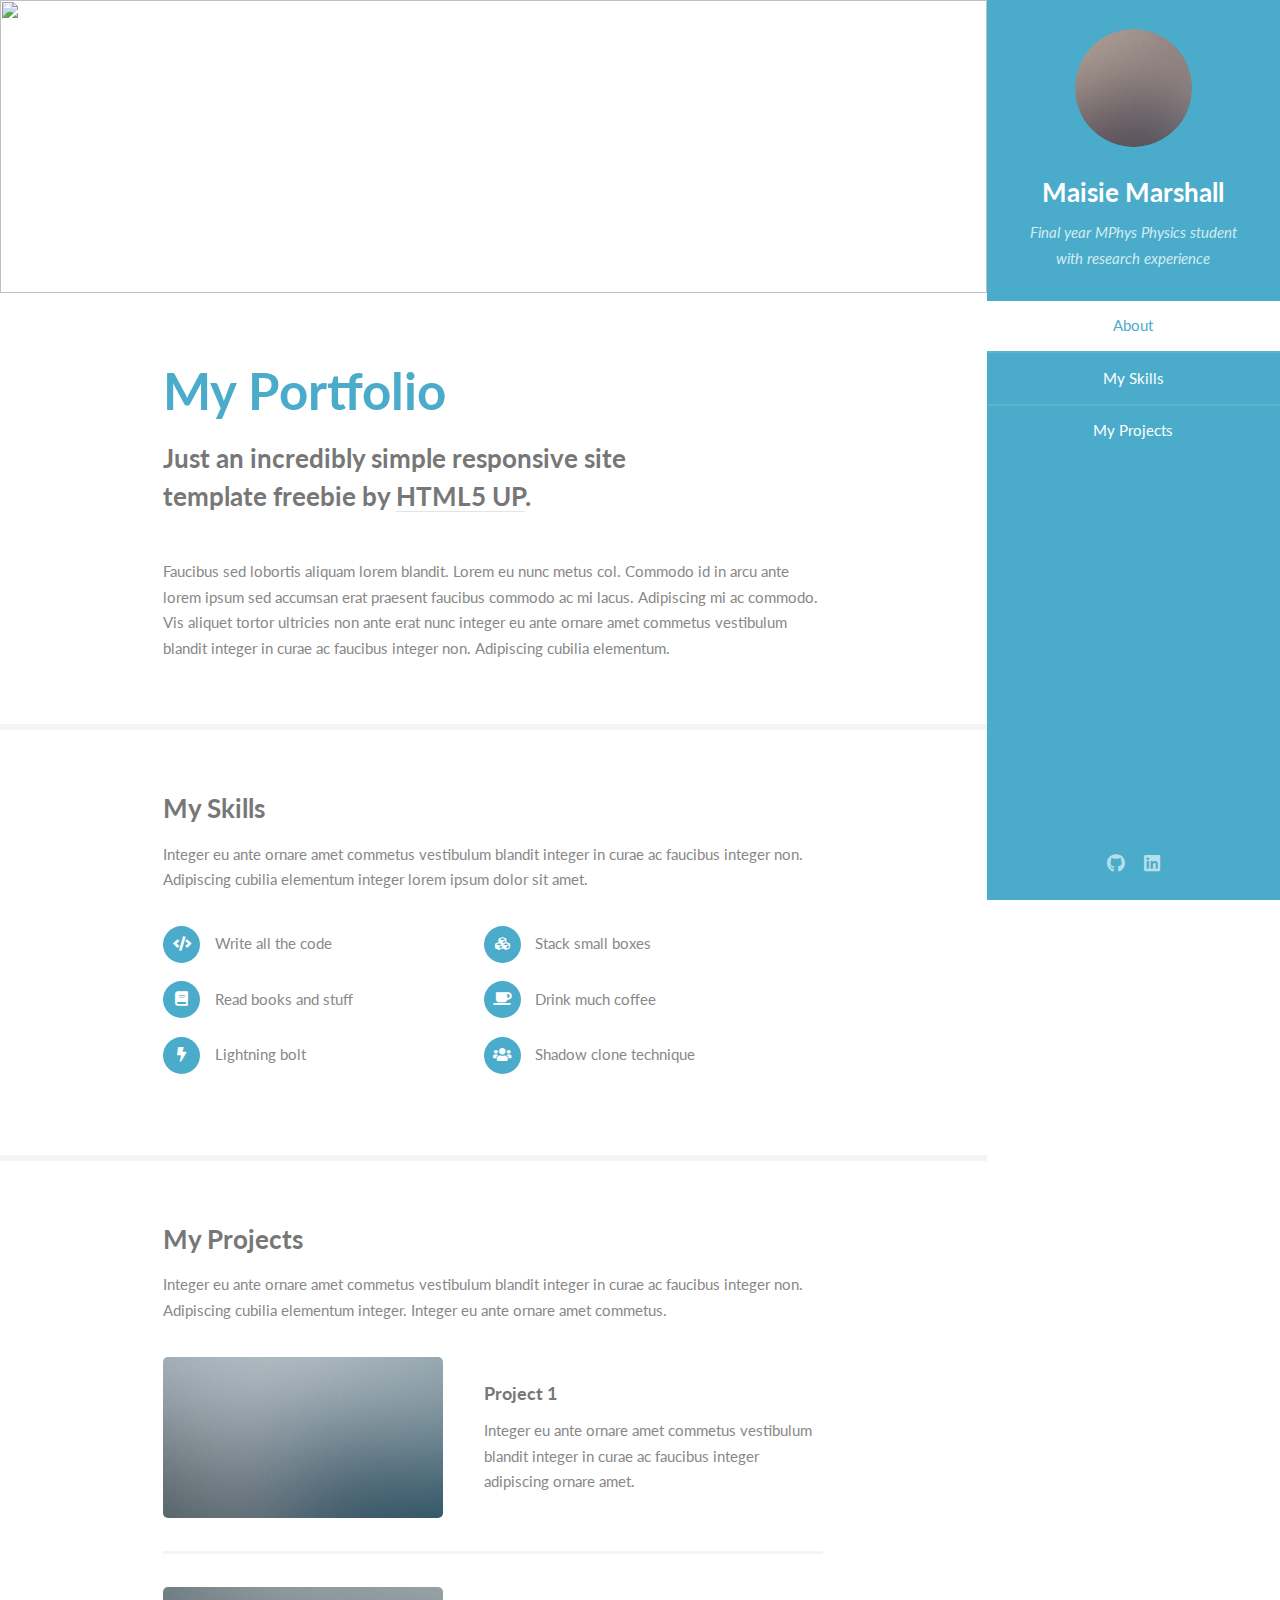
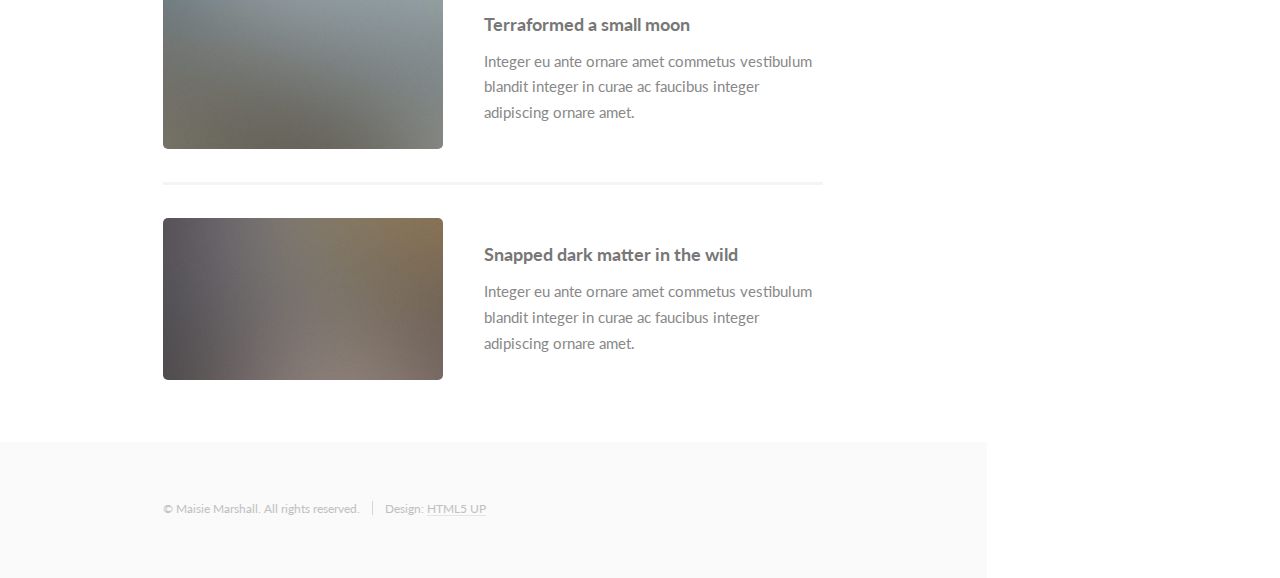
==== index.html @ 97da8ff7 "Initial commit" ====
<!DOCTYPE HTML>
<!--
	Read Only by HTML5 UP
	html5up.net | @ajlkn
	Free for personal and commercial use under the CCA 3.0 license (html5up.net/license)
-->
<html>
	<head>
		<title>My Portfolio</title>
		<meta charset="utf-8" />
		<meta name="viewport" content="width=device-width, initial-scale=1, user-scalable=no" />
		<link rel="stylesheet" href="assets/css/main.css" />
	</head>
	<body class="is-preload">

		<!-- Header -->
			<section id="header">
				<header>
					<span class="image avatar"><img src="images/avatar.jpg" alt="" /></span>
					<h1 id="logo"><a href="#">Maisie Marshall</a></h1>
					<p>Final year MPhys Physics student<br />
					with research experience</p>
				</header>
				<nav id="nav">
					<ul>
						<li><a href="#one" class="active">About</a></li>
						<li><a href="#two">My Skills</a></li>
						<li><a href="#three">My Projects</a></li>
						<!--
						<li><a href="#four">Contact</a></li>
						-->
					</ul>
				</nav>
				<footer>
					<ul class="icons">
						<li><a href="https://github.com/maisiemarshall" class="icon brands fa-github"><span class="label">Github</span></a></li>
						<li><a href="https://www.linkedin.com/in/maisie-marshall/" class="icon brands fa-linkedin"><span class="label">LinkedIn</span></a></li>
						<!--
						<li><a href="#" class="icon brands fa-twitter"><span class="label">Twitter</span></a></li>
						<li><a href="#" class="icon brands fa-facebook-f"><span class="label">Facebook</span></a></li>
						<li><a href="#" class="icon brands fa-instagram"><span class="label">Instagram</span></a></li>
						<li><a href="#" class="icon solid fa-envelope"><span class="label">Email</span></a></li>
						-->
					</ul>
				</footer>
			</section>

		<!-- Wrapper -->
			<div id="wrapper">

				<!-- Main -->
					<div id="main">

						<!-- One -->
							<section id="one">
								<div class="image main" data-position="center">
									<img src="images/banner.jpg" alt="" />
								</div>
								<div class="container">
									<header class="major">
										<h2>My Portfolio</h2>
										<p>Just an incredibly simple responsive site<br />
										template freebie by <a href="http://html5up.net">HTML5 UP</a>.</p>
									</header>
									<p>Faucibus sed lobortis aliquam lorem blandit. Lorem eu nunc metus col. Commodo id in arcu ante lorem ipsum sed accumsan erat praesent faucibus commodo ac mi lacus. Adipiscing mi ac commodo. Vis aliquet tortor ultricies non ante erat nunc integer eu ante ornare amet commetus vestibulum blandit integer in curae ac faucibus integer non. Adipiscing cubilia elementum.</p>
								</div>
							</section>

						<!-- Two -->
							<section id="two">
								<div class="container">
									<h3>My Skills</h3>
									<p>Integer eu ante ornare amet commetus vestibulum blandit integer in curae ac faucibus integer non. Adipiscing cubilia elementum integer lorem ipsum dolor sit amet.</p>
									<ul class="feature-icons">
										<li class="icon solid fa-code">Write all the code</li>
										<li class="icon solid fa-cubes">Stack small boxes</li>
										<li class="icon solid fa-book">Read books and stuff</li>
										<li class="icon solid fa-coffee">Drink much coffee</li>
										<li class="icon solid fa-bolt">Lightning bolt</li>
										<li class="icon solid fa-users">Shadow clone technique</li>
									</ul>
								</div>
							</section>

						<!-- Three -->
							<section id="three">
								<div class="container">
									<h3>My Projects</h3>
									<p>Integer eu ante ornare amet commetus vestibulum blandit integer in curae ac faucibus integer non. Adipiscing cubilia elementum integer. Integer eu ante ornare amet commetus.</p>
									<div class="features">
										<article>
											<a href="project1.html" class="image"><img src="images/pic01.jpg" alt="" /></a>
											<div class="inner">
												<h4>Project 1</h4>
												<p>Integer eu ante ornare amet commetus vestibulum blandit integer in curae ac faucibus integer adipiscing ornare amet.</p>
											</div>
										</article>
										<article>
											<a href="#" class="image"><img src="images/pic02.jpg" alt="" /></a>
											<div class="inner">
												<h4>Terraformed a small moon</h4>
												<p>Integer eu ante ornare amet commetus vestibulum blandit integer in curae ac faucibus integer adipiscing ornare amet.</p>
											</div>
										</article>
										<article>
											<a href="#" class="image"><img src="images/pic03.jpg" alt="" /></a>
											<div class="inner">
												<h4>Snapped dark matter in the wild</h4>
												<p>Integer eu ante ornare amet commetus vestibulum blandit integer in curae ac faucibus integer adipiscing ornare amet.</p>
											</div>
										</article>
									</div>
								</div>
							</section>

						<!-- Four -->
						<!--
							<section id="four">
								<div class="container">
									<h3>Contact Me</h3>
									<p>Integer eu ante ornare amet commetus vestibulum blandit integer in curae ac faucibus integer non. Adipiscing cubilia elementum integer. Integer eu ante ornare amet commetus.</p>
									<form method="post" action="#">
										<div class="row gtr-uniform">
											<div class="col-6 col-12-xsmall"><input type="text" name="name" id="name" placeholder="Name" /></div>
											<div class="col-6 col-12-xsmall"><input type="email" name="email" id="email" placeholder="Email" /></div>
											<div class="col-12"><input type="text" name="subject" id="subject" placeholder="Subject" /></div>
											<div class="col-12"><textarea name="message" id="message" placeholder="Message" rows="6"></textarea></div>
											<div class="col-12">
												<ul class="actions">
													<li><input type="submit" class="primary" value="Send Message" /></li>
													<li><input type="reset" value="Reset Form" /></li>
												</ul>
											</div>
										</div>
									</form>
								</div>
							</section>
						-->

						<!-- Five -->
						<!--
							<section id="five">
								<div class="container">
									<h3>Elements</h3>

									<section>
										<h4>Text</h4>
										<p>This is <b>bold</b> and this is <strong>strong</strong>. This is <i>italic</i> and this is <em>emphasized</em>.
										This is <sup>superscript</sup> text and this is <sub>subscript</sub> text.
										This is <u>underlined</u> and this is code: <code>for (;;) { ... }</code>. Finally, <a href="#">this is a link</a>.</p>
										<hr />
										<header>
											<h4>Heading with a Subtitle</h4>
											<p>Lorem ipsum dolor sit amet nullam id egestas urna aliquam</p>
										</header>
										<p>Nunc lacinia ante nunc ac lobortis. Interdum adipiscing gravida odio porttitor sem non mi integer non faucibus ornare mi ut ante amet placerat aliquet. Volutpat eu sed ante lacinia sapien lorem accumsan varius montes viverra nibh in adipiscing blandit tempus accumsan.</p>
										<header>
											<h5>Heading with a Subtitle</h5>
											<p>Lorem ipsum dolor sit amet nullam id egestas urna aliquam</p>
										</header>
										<p>Nunc lacinia ante nunc ac lobortis. Interdum adipiscing gravida odio porttitor sem non mi integer non faucibus ornare mi ut ante amet placerat aliquet. Volutpat eu sed ante lacinia sapien lorem accumsan varius montes viverra nibh in adipiscing blandit tempus accumsan.</p>
										<hr />
										<h2>Heading Level 2</h2>
										<h3>Heading Level 3</h3>
										<h4>Heading Level 4</h4>
										<h5>Heading Level 5</h5>
										<h6>Heading Level 6</h6>
										<hr />
										<h5>Blockquote</h5>
										<blockquote>Fringilla nisl. Donec accumsan interdum nisi, quis tincidunt felis sagittis eget tempus euismod. Vestibulum ante ipsum primis in faucibus vestibulum. Blandit adipiscing eu felis iaculis volutpat ac adipiscing accumsan faucibus. Vestibulum ante ipsum primis in faucibus lorem ipsum dolor sit amet nullam adipiscing eu felis.</blockquote>
										<h5>Preformatted</h5>
										<pre><code>i = 0;

while (!deck.isInOrder()) {
    print 'Iteration ' + i;
    deck.shuffle();
    i++;
}

print 'It took ' + i + ' iterations to sort the deck.';</code></pre>
									</section>

									<section>
										<h4>Lists</h4>
										<div class="row">
											<div class="col-6 col-12-xsmall">
												<h5>Unordered</h5>
												<ul>
													<li>Dolor pulvinar etiam magna etiam.</li>
													<li>Sagittis adipiscing lorem eleifend.</li>
													<li>Felis enim feugiat dolore viverra.</li>
												</ul>
												<h5>Alternate</h5>
												<ul class="alt">
													<li>Dolor pulvinar etiam magna etiam.</li>
													<li>Sagittis adipiscing lorem eleifend.</li>
													<li>Felis enim feugiat dolore viverra.</li>
												</ul>
											</div>
											<div class="col-6 col-12-xsmall">
												<h5>Ordered</h5>
												<ol>
													<li>Dolor pulvinar etiam magna etiam.</li>
													<li>Etiam vel felis at lorem sed viverra.</li>
													<li>Felis enim feugiat dolore viverra.</li>
													<li>Dolor pulvinar etiam magna etiam.</li>
													<li>Etiam vel felis at lorem sed viverra.</li>
													<li>Felis enim feugiat dolore viverra.</li>
												</ol>
												<h5>Icons</h5>
												<ul class="icons">
													<li><a href="#" class="icon brands fa-twitter"><span class="label">Twitter</span></a></li>
													<li><a href="#" class="icon brands fa-facebook-f"><span class="label">Facebook</span></a></li>
													<li><a href="#" class="icon brands fa-instagram"><span class="label">Instagram</span></a></li>
													<li><a href="#" class="icon brands fa-github"><span class="label">Github</span></a></li>
													<li><a href="#" class="icon brands fa-dribbble"><span class="label">Dribbble</span></a></li>
													<li><a href="#" class="icon brands fa-tumblr"><span class="label">Tumblr</span></a></li>
												</ul>
											</div>
										</div>
										<h5>Actions</h5>
										<ul class="actions">
											<li><a href="#" class="button primary">Default</a></li>
											<li><a href="#" class="button">Default</a></li>
											<li><a href="#" class="button alt">Default</a></li>
										</ul>
										<ul class="actions small">
											<li><a href="#" class="button primary small">Small</a></li>
											<li><a href="#" class="button small">Small</a></li>
											<li><a href="#" class="button alt small">Small</a></li>
										</ul>
										<div class="row">
											<div class="col-3 col-6-medium col-12-xsmall">
												<ul class="actions stacked">
													<li><a href="#" class="button primary">Default</a></li>
													<li><a href="#" class="button">Default</a></li>
													<li><a href="#" class="button alt">Default</a></li>
												</ul>
											</div>
											<div class="col-3 col-6 col-12-xsmall">
												<ul class="actions stacked">
													<li><a href="#" class="button primary small">Small</a></li>
													<li><a href="#" class="button small">Small</a></li>
													<li><a href="#" class="button alt small">Small</a></li>
												</ul>
											</div>
											<div class="col-3 col-6-medium col-12-xsmall">
												<ul class="actions stacked">
													<li><a href="#" class="button primary fit">Default</a></li>
													<li><a href="#" class="button fit">Default</a></li>
													<li><a href="#" class="button alt fit">Default</a></li>
												</ul>
											</div>
											<div class="col-3 col-6-medium col-12-xsmall">
												<ul class="actions stacked">
													<li><a href="#" class="button primary small fit">Small</a></li>
													<li><a href="#" class="button small fit">Small</a></li>
													<li><a href="#" class="button alt small fit">Small</a></li>
												</ul>
											</div>
										</div>
									</section>

									<section>
										<h4>Table</h4>
										<h5>Default</h5>
										<div class="table-wrapper">
											<table>
												<thead>
													<tr>
														<th>Name</th>
														<th>Description</th>
														<th>Price</th>
													</tr>
												</thead>
												<tbody>
													<tr>
														<td>Item One</td>
														<td>Ante turpis integer aliquet porttitor.</td>
														<td>29.99</td>
													</tr>
													<tr>
														<td>Item Two</td>
														<td>Vis ac commodo adipiscing arcu aliquet.</td>
														<td>19.99</td>
													</tr>
													<tr>
														<td>Item Three</td>
														<td> Morbi faucibus arcu accumsan lorem.</td>
														<td>29.99</td>
													</tr>
													<tr>
														<td>Item Four</td>
														<td>Vitae integer tempus condimentum.</td>
														<td>19.99</td>
													</tr>
													<tr>
														<td>Item Five</td>
														<td>Ante turpis integer aliquet porttitor.</td>
														<td>29.99</td>
													</tr>
												</tbody>
												<tfoot>
													<tr>
														<td colspan="2"></td>
														<td>100.00</td>
													</tr>
												</tfoot>
											</table>
										</div>

										<h5>Alternate</h5>
										<div class="table-wrapper">
											<table class="alt">
												<thead>
													<tr>
														<th>Name</th>
														<th>Description</th>
														<th>Price</th>
													</tr>
												</thead>
												<tbody>
													<tr>
														<td>Item One</td>
														<td>Ante turpis integer aliquet porttitor.</td>
														<td>29.99</td>
													</tr>
													<tr>
														<td>Item Two</td>
														<td>Vis ac commodo adipiscing arcu aliquet.</td>
														<td>19.99</td>
													</tr>
													<tr>
														<td>Item Three</td>
														<td> Morbi faucibus arcu accumsan lorem.</td>
														<td>29.99</td>
													</tr>
													<tr>
														<td>Item Four</td>
														<td>Vitae integer tempus condimentum.</td>
														<td>19.99</td>
													</tr>
													<tr>
														<td>Item Five</td>
														<td>Ante turpis integer aliquet porttitor.</td>
														<td>29.99</td>
													</tr>
												</tbody>
												<tfoot>
													<tr>
														<td colspan="2"></td>
														<td>100.00</td>
													</tr>
												</tfoot>
											</table>
										</div>
									</section>

									<section>
										<h4>Buttons</h4>
										<ul class="actions">
											<li><a href="#" class="button primary">Primary</a></li>
											<li><a href="#" class="button">Default</a></li>
											<li><a href="#" class="button alt">Alternate</a></li>
										</ul>
										<ul class="actions">
											<li><a href="#" class="button primary large">Large</a></li>
											<li><a href="#" class="button">Default</a></li>
											<li><a href="#" class="button alt small">Small</a></li>
										</ul>
										<ul class="actions fit">
											<li><a href="#" class="button primary fit">Fit</a></li>
											<li><a href="#" class="button fit">Fit</a></li>
											<li><a href="#" class="button alt fit">Fit</a></li>
										</ul>
										<ul class="actions fit small">
											<li><a href="#" class="button primary fit small">Fit + Small</a></li>
											<li><a href="#" class="button fit small">Fit + Small</a></li>
											<li><a href="#" class="button alt fit small">Fit + Small</a></li>
										</ul>
										<ul class="actions">
											<li><a href="#" class="button primary icon solid fa-download">Icon</a></li>
											<li><a href="#" class="button icon solid fa-download">Icon</a></li>
											<li><a href="#" class="button alt icon solid fa-check">Icon</a></li>
										</ul>
										<ul class="actions">
											<li><span class="button primary disabled">Primary</span></li>
											<li><span class="button disabled">Default</span></li>
											<li><span class="button alt disabled">Alternate</span></li>
										</ul>
									</section>

									<section>
										<h4>Form</h4>
										<form method="post" action="#">
											<div class="row gtr-uniform">
												<div class="col-6 col-12-xsmall">
													<input type="text" name="demo-name" id="demo-name" value="" placeholder="Name" />
												</div>
												<div class="col-6 col-12-xsmall">
													<input type="email" name="demo-email" id="demo-email" value="" placeholder="Email" />
												</div>
												<div class="col-12">
													<select name="demo-category" id="demo-category">
														<option value="">- Category -</option>
														<option value="1">Manufacturing</option>
														<option value="1">Shipping</option>
														<option value="1">Administration</option>
														<option value="1">Human Resources</option>
													</select>
												</div>
												<div class="col-4 col-12-medium">
													<input type="radio" id="demo-priority-low" name="demo-priority" checked>
													<label for="demo-priority-low">Low Priority</label>
												</div>
												<div class="col-4 col-12-medium">
													<input type="radio" id="demo-priority-normal" name="demo-priority">
													<label for="demo-priority-normal">Normal Priority</label>
												</div>
												<div class="col-4 col-12-medium">
													<input type="radio" id="demo-priority-high" name="demo-priority">
													<label for="demo-priority-high">High Priority</label>
												</div>
												<div class="col-6 col-12-medium">
													<input type="checkbox" id="demo-copy" name="demo-copy">
													<label for="demo-copy">Email me a copy of this message</label>
												</div>
												<div class="col-6 col-12-medium">
													<input type="checkbox" id="demo-human" name="demo-human" checked>
													<label for="demo-human">I am a human and not a robot</label>
												</div>
												<div class="col-12">
													<textarea name="demo-message" id="demo-message" placeholder="Enter your message" rows="6"></textarea>
												</div>
												<div class="col-12">
													<ul class="actions">
														<li><input type="submit" value="Send Message" /></li>
														<li><input type="reset" value="Reset" class="alt" /></li>
													</ul>
												</div>
											</div>
										</form>
									</section>

									<section>
										<h4>Image</h4>
										<h5>Fit</h5>
										<span class="image fit"><img src="images/banner.jpg" alt="" /></span>
										<div class="box alt">
											<div class="row gtr-50 gtr-uniform">
												<div class="col-4"><span class="image fit"><img src="images/pic01.jpg" alt="" /></span></div>
												<div class="col-4"><span class="image fit"><img src="images/pic02.jpg" alt="" /></span></div>
												<div class="col-4"><span class="image fit"><img src="images/pic03.jpg" alt="" /></span></div>
												<div class="col-4"><span class="image fit"><img src="images/pic02.jpg" alt="" /></span></div>
												<div class="col-4"><span class="image fit"><img src="images/pic03.jpg" alt="" /></span></div>
												<div class="col-4"><span class="image fit"><img src="images/pic01.jpg" alt="" /></span></div>
												<div class="col-4"><span class="image fit"><img src="images/pic03.jpg" alt="" /></span></div>
												<div class="col-4"><span class="image fit"><img src="images/pic01.jpg" alt="" /></span></div>
												<div class="col-4"><span class="image fit"><img src="images/pic02.jpg" alt="" /></span></div>
											</div>
										</div>
										<h5>Left &amp; Right</h5>
										<p><span class="image left"><img src="images/avatar.jpg" alt="" /></span>Fringilla nisl. Donec accumsan interdum nisi, quis tincidunt felis sagittis eget. tempus euismod. Vestibulum ante ipsum primis in faucibus vestibulum. Blandit adipiscing eu felis iaculis volutpat ac adipiscing accumsan eu faucibus. Integer ac pellentesque praesent tincidunt felis sagittis eget. tempus euismod. Vestibulum ante ipsum primis in faucibus vestibulum. Blandit adipiscing eu felis iaculis volutpat ac adipiscing accumsan eu faucibus. Integer ac pellentesque praesent. Donec accumsan interdum nisi, quis tincidunt felis sagittis eget. tempus euismod. Vestibulum ante ipsum primis in faucibus vestibulum. Blandit adipiscing eu felis iaculis volutpat ac adipiscing accumsan eu faucibus. Integer ac pellentesque praesent tincidunt felis sagittis eget. tempus euismod. Vestibulum ante ipsum primis in faucibus vestibulum. Blandit adipiscing eu felis iaculis volutpat ac adipiscing accumsan eu faucibus. Integer ac pellentesque praesent.</p>
										<p><span class="image right"><img src="images/avatar.jpg" alt="" /></span>Fringilla nisl. Donec accumsan interdum nisi, quis tincidunt felis sagittis eget. tempus euismod. Vestibulum ante ipsum primis in faucibus vestibulum. Blandit adipiscing eu felis iaculis volutpat ac adipiscing accumsan eu faucibus. Integer ac pellentesque praesent tincidunt felis sagittis eget. tempus euismod. Vestibulum ante ipsum primis in faucibus vestibulum. Blandit adipiscing eu felis iaculis volutpat ac adipiscing accumsan eu faucibus. Integer ac pellentesque praesent. Donec accumsan interdum nisi, quis tincidunt felis sagittis eget. tempus euismod. Vestibulum ante ipsum primis in faucibus vestibulum. Blandit adipiscing eu felis iaculis volutpat ac adipiscing accumsan eu faucibus. Integer ac pellentesque praesent tincidunt felis sagittis eget. tempus euismod. Vestibulum ante ipsum primis in faucibus vestibulum. Blandit adipiscing eu felis iaculis volutpat ac adipiscing accumsan eu faucibus. Integer ac pellentesque praesent.</p>
									</section>

								</div>
							</section>
						-->

					</div>

				<!-- Footer -->
					<section id="footer">
						<div class="container">
							<ul class="copyright">
								<li>&copy; Maisie Marshall. All rights reserved.</li><li>Design: <a href="http://html5up.net">HTML5 UP</a></li>
							</ul>
						</div>
					</section>

			</div>

		<!-- Scripts -->
			<script src="assets/js/jquery.min.js"></script>
			<script src="assets/js/jquery.scrollex.min.js"></script>
			<script src="assets/js/jquery.scrolly.min.js"></script>
			<script src="assets/js/browser.min.js"></script>
			<script src="assets/js/breakpoints.min.js"></script>
			<script src="assets/js/util.js"></script>
			<script src="assets/js/main.js"></script>

	</body>
</html>
---- assets/css/main.css ----
@import url("fontawesome-all.min.css");
@import url("https://fonts.googleapis.com/css?family=Lato:400,400italic,700,700italic|Source+Code+Pro:400");

/*
	Read Only by HTML5 UP
	html5up.net | @ajlkn
	Free for personal and commercial use under the CCA 3.0 license (html5up.net/license)
*/

html, body, div, span, applet, object,
iframe, h1, h2, h3, h4, h5, h6, p, blockquote,
pre, a, abbr, acronym, address, big, cite,
code, del, dfn, em, img, ins, kbd, q, s, samp,
small, strike, strong, sub, sup, tt, var, b,
u, i, center, dl, dt, dd, ol, ul, li, fieldset,
form, label, legend, table, caption, tbody,
tfoot, thead, tr, th, td, article, aside,
canvas, details, embed, figure, figcaption,
footer, header, hgroup, menu, nav, output, ruby,
section, summary, time, mark, audio, video {
	margin: 0;
	padding: 0;
	border: 0;
	font-size: 100%;
	font: inherit;
	vertical-align: baseline;}

article, aside, details, figcaption, figure,
footer, header, hgroup, menu, nav, section {
	display: block;}

body {
	line-height: 1;
}

ol, ul {
	list-style: none;
}

blockquote, q {
	quotes: none;
}

	blockquote:before, blockquote:after, q:before, q:after {
		content: '';
		content: none;
	}

table {
	border-collapse: collapse;
	border-spacing: 0;
}

body {
	-webkit-text-size-adjust: none;
}

mark {
	background-color: transparent;
	color: inherit;
}

input::-moz-focus-inner {
	border: 0;
	padding: 0;
}

input, select, textarea {
	-moz-appearance: none;
	-webkit-appearance: none;
	-ms-appearance: none;
	appearance: none;
}

/* Basic */

	html {
		box-sizing: border-box;
	}

	*, *:before, *:after {
		box-sizing: inherit;
	}

	body {
		background: #fff;
	}

		body.is-preload *, body.is-preload *:before, body.is-preload *:after {
			-moz-animation: none !important;
			-webkit-animation: none !important;
			-ms-animation: none !important;
			animation: none !important;
			-moz-transition: none !important;
			-webkit-transition: none !important;
			-ms-transition: none !important;
			transition: none !important;
		}

	body, input, select, textarea {
		color: #888;
		font-family: "Lato", sans-serif;
		font-size: 16pt;
		font-weight: 400;
		line-height: 1.75em;
	}

	a {
		-moz-transition: color 0.2s ease-in-out, border-color 0.2s ease-in-out;
		-webkit-transition: color 0.2s ease-in-out, border-color 0.2s ease-in-out;
		-ms-transition: color 0.2s ease-in-out, border-color 0.2s ease-in-out;
		transition: color 0.2s ease-in-out, border-color 0.2s ease-in-out;
		border-bottom: solid 1px #e4e4e4;
		color: inherit;
		text-decoration: none;
	}

		a:hover {
			border-bottom-color: transparent;
			color: #4aacca !important;
		}

	strong, b {
		color: #777;
		font-weight: 700;
	}

	em, i {
		font-style: italic;
	}

	p {
		margin: 0 0 2.25em 0;
	}

	h1, h2, h3, h4, h5, h6 {
		color: #777;
		font-weight: 700;
		line-height: 1em;
		margin: 0 0 0.5625em 0;
	}

		h1 a, h2 a, h3 a, h4 a, h5 a, h6 a {
			border: 0;
			color: inherit;
			text-decoration: none;
		}

	h2 {
		font-size: 2em;
		line-height: 1.5em;
	}

	h3 {
		font-size: 1.75em;
		line-height: 1.5em;
	}

	h4 {
		font-size: 1.25em;
		line-height: 1.5em;
	}

	h5 {
		font-size: 0.9em;
		line-height: 1.5em;
	}

	h6 {
		font-size: 0.7em;
		line-height: 1.5em;
	}

	sub {
		font-size: 0.8em;
		position: relative;
		top: 0.5em;
	}

	sup {
		font-size: 0.8em;
		position: relative;
		top: -0.5em;
	}

	hr {
		border: 0;
		border-bottom: solid 2px #f4f4f4;
		margin: 2.25em 0;
	}

		hr.major {
			margin: 3.375em 0;
		}

	blockquote {
		border-left: solid 8px #e4e4e4;
		font-style: italic;
		margin: 0 0 2.25em 0;
		padding: 0.5em 0 0.5em 2em;
	}

	code {
		background: #555;
		border-radius: 5px;
		color: #fff;
		font-family: "Source Code Pro", monospace;
		font-size: 0.9em;
		margin: 0 0.25em;
		padding: 0.25em 0.65em;
	}

	pre {
		font-family: "Source Code Pro", monospace;
		font-size: 0.9em;
		margin: 0 0 2.25em 0;
	}

		pre code {
			-webkit-overflow-scrolling: touch;
			display: block;
			line-height: 1.5em;
			overflow-x: auto;
			padding: 1em 1.5em;
		}

	.align-left {
		text-align: left;
	}

	.align-center {
		text-align: center;
	}

	.align-right {
		text-align: right;
	}

/* Row */

	.row {
		display: flex;
		flex-wrap: wrap;
		box-sizing: border-box;
		align-items: stretch;
	}

		.row > * {
			box-sizing: border-box;
		}

		.row.gtr-uniform > * > :last-child {
			margin-bottom: 0;
		}

		.row.aln-left {
			justify-content: flex-start;
		}

		.row.aln-center {
			justify-content: center;
		}

		.row.aln-right {
			justify-content: flex-end;
		}

		.row.aln-top {
			align-items: flex-start;
		}

		.row.aln-middle {
			align-items: center;
		}

		.row.aln-bottom {
			align-items: flex-end;
		}

		.row > .imp {
			order: -1;
		}

		.row > .col-1 {
			width: 8.33333%;
		}

		.row > .off-1 {
			margin-left: 8.33333%;
		}

		.row > .col-2 {
			width: 16.66667%;
		}

		.row > .off-2 {
			margin-left: 16.66667%;
		}

		.row > .col-3 {
			width: 25%;
		}

		.row > .off-3 {
			margin-left: 25%;
		}

		.row > .col-4 {
			width: 33.33333%;
		}

		.row > .off-4 {
			margin-left: 33.33333%;
		}

		.row > .col-5 {
			width: 41.66667%;
		}

		.row > .off-5 {
			margin-left: 41.66667%;
		}

		.row > .col-6 {
			width: 50%;
		}

		.row > .off-6 {
			margin-left: 50%;
		}

		.row > .col-7 {
			width: 58.33333%;
		}

		.row > .off-7 {
			margin-left: 58.33333%;
		}

		.row > .col-8 {
			width: 66.66667%;
		}

		.row > .off-8 {
			margin-left: 66.66667%;
		}

		.row > .col-9 {
			width: 75%;
		}

		.row > .off-9 {
			margin-left: 75%;
		}

		.row > .col-10 {
			width: 83.33333%;
		}

		.row > .off-10 {
			margin-left: 83.33333%;
		}

		.row > .col-11 {
			width: 91.66667%;
		}

		.row > .off-11 {
			margin-left: 91.66667%;
		}

		.row > .col-12 {
			width: 100%;
		}

		.row > .off-12 {
			margin-left: 100%;
		}

		.row.gtr-0 {
			margin-top: 0;
			margin-left: 0em;
		}

			.row.gtr-0 > * {
				padding: 0 0 0 0em;
			}

			.row.gtr-0.gtr-uniform {
				margin-top: 0em;
			}

				.row.gtr-0.gtr-uniform > * {
					padding-top: 0em;
				}

		.row.gtr-25 {
			margin-top: 0;
			margin-left: -0.5em;
		}

			.row.gtr-25 > * {
				padding: 0 0 0 0.5em;
			}

			.row.gtr-25.gtr-uniform {
				margin-top: -0.5em;
			}

				.row.gtr-25.gtr-uniform > * {
					padding-top: 0.5em;
				}

		.row.gtr-50 {
			margin-top: 0;
			margin-left: -1em;
		}

			.row.gtr-50 > * {
				padding: 0 0 0 1em;
			}

			.row.gtr-50.gtr-uniform {
				margin-top: -1em;
			}

				.row.gtr-50.gtr-uniform > * {
					padding-top: 1em;
				}

		.row {
			margin-top: 0;
			margin-left: -2em;
		}

			.row > * {
				padding: 0 0 0 2em;
			}

			.row.gtr-uniform {
				margin-top: -2em;
			}

				.row.gtr-uniform > * {
					padding-top: 2em;
				}

		.row.gtr-150 {
			margin-top: 0;
			margin-left: -3em;
		}

			.row.gtr-150 > * {
				padding: 0 0 0 3em;
			}

			.row.gtr-150.gtr-uniform {
				margin-top: -3em;
			}

				.row.gtr-150.gtr-uniform > * {
					padding-top: 3em;
				}

		.row.gtr-200 {
			margin-top: 0;
			margin-left: -4em;
		}

			.row.gtr-200 > * {
				padding: 0 0 0 4em;
			}

			.row.gtr-200.gtr-uniform {
				margin-top: -4em;
			}

				.row.gtr-200.gtr-uniform > * {
					padding-top: 4em;
				}

		@media screen and (max-width: 1680px) {

			.row {
				display: flex;
				flex-wrap: wrap;
				box-sizing: border-box;
				align-items: stretch;
			}

				.row > * {
					box-sizing: border-box;
				}

				.row.gtr-uniform > * > :last-child {
					margin-bottom: 0;
				}

				.row.aln-left {
					justify-content: flex-start;
				}

				.row.aln-center {
					justify-content: center;
				}

				.row.aln-right {
					justify-content: flex-end;
				}

				.row.aln-top {
					align-items: flex-start;
				}

				.row.aln-middle {
					align-items: center;
				}

				.row.aln-bottom {
					align-items: flex-end;
				}

				.row > .imp-xlarge {
					order: -1;
				}

				.row > .col-1-xlarge {
					width: 8.33333%;
				}

				.row > .off-1-xlarge {
					margin-left: 8.33333%;
				}

				.row > .col-2-xlarge {
					width: 16.66667%;
				}

				.row > .off-2-xlarge {
					margin-left: 16.66667%;
				}

				.row > .col-3-xlarge {
					width: 25%;
				}

				.row > .off-3-xlarge {
					margin-left: 25%;
				}

				.row > .col-4-xlarge {
					width: 33.33333%;
				}

				.row > .off-4-xlarge {
					margin-left: 33.33333%;
				}

				.row > .col-5-xlarge {
					width: 41.66667%;
				}

				.row > .off-5-xlarge {
					margin-left: 41.66667%;
				}

				.row > .col-6-xlarge {
					width: 50%;
				}

				.row > .off-6-xlarge {
					margin-left: 50%;
				}

				.row > .col-7-xlarge {
					width: 58.33333%;
				}

				.row > .off-7-xlarge {
					margin-left: 58.33333%;
				}

				.row > .col-8-xlarge {
					width: 66.66667%;
				}

				.row > .off-8-xlarge {
					margin-left: 66.66667%;
				}

				.row > .col-9-xlarge {
					width: 75%;
				}

				.row > .off-9-xlarge {
					margin-left: 75%;
				}

				.row > .col-10-xlarge {
					width: 83.33333%;
				}

				.row > .off-10-xlarge {
					margin-left: 83.33333%;
				}

				.row > .col-11-xlarge {
					width: 91.66667%;
				}

				.row > .off-11-xlarge {
					margin-left: 91.66667%;
				}

				.row > .col-12-xlarge {
					width: 100%;
				}

				.row > .off-12-xlarge {
					margin-left: 100%;
				}

				.row.gtr-0 {
					margin-top: 0;
					margin-left: 0em;
				}

					.row.gtr-0 > * {
						padding: 0 0 0 0em;
					}

					.row.gtr-0.gtr-uniform {
						margin-top: 0em;
					}

						.row.gtr-0.gtr-uniform > * {
							padding-top: 0em;
						}

				.row.gtr-25 {
					margin-top: 0;
					margin-left: -0.5em;
				}

					.row.gtr-25 > * {
						padding: 0 0 0 0.5em;
					}

					.row.gtr-25.gtr-uniform {
						margin-top: -0.5em;
					}

						.row.gtr-25.gtr-uniform > * {
							padding-top: 0.5em;
						}

				.row.gtr-50 {
					margin-top: 0;
					margin-left: -1em;
				}

					.row.gtr-50 > * {
						padding: 0 0 0 1em;
					}

					.row.gtr-50.gtr-uniform {
						margin-top: -1em;
					}

						.row.gtr-50.gtr-uniform > * {
							padding-top: 1em;
						}

				.row {
					margin-top: 0;
					margin-left: -2em;
				}

					.row > * {
						padding: 0 0 0 2em;
					}

					.row.gtr-uniform {
						margin-top: -2em;
					}

						.row.gtr-uniform > * {
							padding-top: 2em;
						}

				.row.gtr-150 {
					margin-top: 0;
					margin-left: -3em;
				}

					.row.gtr-150 > * {
						padding: 0 0 0 3em;
					}

					.row.gtr-150.gtr-uniform {
						margin-top: -3em;
					}

						.row.gtr-150.gtr-uniform > * {
							padding-top: 3em;
						}

				.row.gtr-200 {
					margin-top: 0;
					margin-left: -4em;
				}

					.row.gtr-200 > * {
						padding: 0 0 0 4em;
					}

					.row.gtr-200.gtr-uniform {
						margin-top: -4em;
					}

						.row.gtr-200.gtr-uniform > * {
							padding-top: 4em;
						}

		}

		@media screen and (max-width: 1280px) {

			.row {
				display: flex;
				flex-wrap: wrap;
				box-sizing: border-box;
				align-items: stretch;
			}

				.row > * {
					box-sizing: border-box;
				}

				.row.gtr-uniform > * > :last-child {
					margin-bottom: 0;
				}

				.row.aln-left {
					justify-content: flex-start;
				}

				.row.aln-center {
					justify-content: center;
				}

				.row.aln-right {
					justify-content: flex-end;
				}

				.row.aln-top {
					align-items: flex-start;
				}

				.row.aln-middle {
					align-items: center;
				}

				.row.aln-bottom {
					align-items: flex-end;
				}

				.row > .imp-large {
					order: -1;
				}

				.row > .col-1-large {
					width: 8.33333%;
				}

				.row > .off-1-large {
					margin-left: 8.33333%;
				}

				.row > .col-2-large {
					width: 16.66667%;
				}

				.row > .off-2-large {
					margin-left: 16.66667%;
				}

				.row > .col-3-large {
					width: 25%;
				}

				.row > .off-3-large {
					margin-left: 25%;
				}

				.row > .col-4-large {
					width: 33.33333%;
				}

				.row > .off-4-large {
					margin-left: 33.33333%;
				}

				.row > .col-5-large {
					width: 41.66667%;
				}

				.row > .off-5-large {
					margin-left: 41.66667%;
				}

				.row > .col-6-large {
					width: 50%;
				}

				.row > .off-6-large {
					margin-left: 50%;
				}

				.row > .col-7-large {
					width: 58.33333%;
				}

				.row > .off-7-large {
					margin-left: 58.33333%;
				}

				.row > .col-8-large {
					width: 66.66667%;
				}

				.row > .off-8-large {
					margin-left: 66.66667%;
				}

				.row > .col-9-large {
					width: 75%;
				}

				.row > .off-9-large {
					margin-left: 75%;
				}

				.row > .col-10-large {
					width: 83.33333%;
				}

				.row > .off-10-large {
					margin-left: 83.33333%;
				}

				.row > .col-11-large {
					width: 91.66667%;
				}

				.row > .off-11-large {
					margin-left: 91.66667%;
				}

				.row > .col-12-large {
					width: 100%;
				}

				.row > .off-12-large {
					margin-left: 100%;
				}

				.row.gtr-0 {
					margin-top: 0;
					margin-left: 0em;
				}

					.row.gtr-0 > * {
						padding: 0 0 0 0em;
					}

					.row.gtr-0.gtr-uniform {
						margin-top: 0em;
					}

						.row.gtr-0.gtr-uniform > * {
							padding-top: 0em;
						}

				.row.gtr-25 {
					margin-top: 0;
					margin-left: -0.375em;
				}

					.row.gtr-25 > * {
						padding: 0 0 0 0.375em;
					}

					.row.gtr-25.gtr-uniform {
						margin-top: -0.375em;
					}

						.row.gtr-25.gtr-uniform > * {
							padding-top: 0.375em;
						}

				.row.gtr-50 {
					margin-top: 0;
					margin-left: -0.75em;
				}

					.row.gtr-50 > * {
						padding: 0 0 0 0.75em;
					}

					.row.gtr-50.gtr-uniform {
						margin-top: -0.75em;
					}

						.row.gtr-50.gtr-uniform > * {
							padding-top: 0.75em;
						}

				.row {
					margin-top: 0;
					margin-left: -1.5em;
				}

					.row > * {
						padding: 0 0 0 1.5em;
					}

					.row.gtr-uniform {
						margin-top: -1.5em;
					}

						.row.gtr-uniform > * {
							padding-top: 1.5em;
						}

				.row.gtr-150 {
					margin-top: 0;
					margin-left: -2.25em;
				}

					.row.gtr-150 > * {
						padding: 0 0 0 2.25em;
					}

					.row.gtr-150.gtr-uniform {
						margin-top: -2.25em;
					}

						.row.gtr-150.gtr-uniform > * {
							padding-top: 2.25em;
						}

				.row.gtr-200 {
					margin-top: 0;
					margin-left: -3em;
				}

					.row.gtr-200 > * {
						padding: 0 0 0 3em;
					}

					.row.gtr-200.gtr-uniform {
						margin-top: -3em;
					}

						.row.gtr-200.gtr-uniform > * {
							padding-top: 3em;
						}

		}

		@media screen and (max-width: 1024px) {

			.row {
				display: flex;
				flex-wrap: wrap;
				box-sizing: border-box;
				align-items: stretch;
			}

				.row > * {
					box-sizing: border-box;
				}

				.row.gtr-uniform > * > :last-child {
					margin-bottom: 0;
				}

				.row.aln-left {
					justify-content: flex-start;
				}

				.row.aln-center {
					justify-content: center;
				}

				.row.aln-right {
					justify-content: flex-end;
				}

				.row.aln-top {
					align-items: flex-start;
				}

				.row.aln-middle {
					align-items: center;
				}

				.row.aln-bottom {
					align-items: flex-end;
				}

				.row > .imp-medium {
					order: -1;
				}

				.row > .col-1-medium {
					width: 8.33333%;
				}

				.row > .off-1-medium {
					margin-left: 8.33333%;
				}

				.row > .col-2-medium {
					width: 16.66667%;
				}

				.row > .off-2-medium {
					margin-left: 16.66667%;
				}

				.row > .col-3-medium {
					width: 25%;
				}

				.row > .off-3-medium {
					margin-left: 25%;
				}

				.row > .col-4-medium {
					width: 33.33333%;
				}

				.row > .off-4-medium {
					margin-left: 33.33333%;
				}

				.row > .col-5-medium {
					width: 41.66667%;
				}

				.row > .off-5-medium {
					margin-left: 41.66667%;
				}

				.row > .col-6-medium {
					width: 50%;
				}

				.row > .off-6-medium {
					margin-left: 50%;
				}

				.row > .col-7-medium {
					width: 58.33333%;
				}

				.row > .off-7-medium {
					margin-left: 58.33333%;
				}

				.row > .col-8-medium {
					width: 66.66667%;
				}

				.row > .off-8-medium {
					margin-left: 66.66667%;
				}

				.row > .col-9-medium {
					width: 75%;
				}

				.row > .off-9-medium {
					margin-left: 75%;
				}

				.row > .col-10-medium {
					width: 83.33333%;
				}

				.row > .off-10-medium {
					margin-left: 83.33333%;
				}

				.row > .col-11-medium {
					width: 91.66667%;
				}

				.row > .off-11-medium {
					margin-left: 91.66667%;
				}

				.row > .col-12-medium {
					width: 100%;
				}

				.row > .off-12-medium {
					margin-left: 100%;
				}

				.row.gtr-0 {
					margin-top: 0;
					margin-left: 0em;
				}

					.row.gtr-0 > * {
						padding: 0 0 0 0em;
					}

					.row.gtr-0.gtr-uniform {
						margin-top: 0em;
					}

						.row.gtr-0.gtr-uniform > * {
							padding-top: 0em;
						}

				.row.gtr-25 {
					margin-top: 0;
					margin-left: -0.375em;
				}

					.row.gtr-25 > * {
						padding: 0 0 0 0.375em;
					}

					.row.gtr-25.gtr-uniform {
						margin-top: -0.375em;
					}

						.row.gtr-25.gtr-uniform > * {
							padding-top: 0.375em;
						}

				.row.gtr-50 {
					margin-top: 0;
					margin-left: -0.75em;
				}

					.row.gtr-50 > * {
						padding: 0 0 0 0.75em;
					}

					.row.gtr-50.gtr-uniform {
						margin-top: -0.75em;
					}

						.row.gtr-50.gtr-uniform > * {
							padding-top: 0.75em;
						}

				.row {
					margin-top: 0;
					margin-left: -1.5em;
				}

					.row > * {
						padding: 0 0 0 1.5em;
					}

					.row.gtr-uniform {
						margin-top: -1.5em;
					}

						.row.gtr-uniform > * {
							padding-top: 1.5em;
						}

				.row.gtr-150 {
					margin-top: 0;
					margin-left: -2.25em;
				}

					.row.gtr-150 > * {
						padding: 0 0 0 2.25em;
					}

					.row.gtr-150.gtr-uniform {
						margin-top: -2.25em;
					}

						.row.gtr-150.gtr-uniform > * {
							padding-top: 2.25em;
						}

				.row.gtr-200 {
					margin-top: 0;
					margin-left: -3em;
				}

					.row.gtr-200 > * {
						padding: 0 0 0 3em;
					}

					.row.gtr-200.gtr-uniform {
						margin-top: -3em;
					}

						.row.gtr-200.gtr-uniform > * {
							padding-top: 3em;
						}

		}

		@media screen and (max-width: 736px) {

			.row {
				display: flex;
				flex-wrap: wrap;
				box-sizing: border-box;
				align-items: stretch;
			}

				.row > * {
					box-sizing: border-box;
				}

				.row.gtr-uniform > * > :last-child {
					margin-bottom: 0;
				}

				.row.aln-left {
					justify-content: flex-start;
				}

				.row.aln-center {
					justify-content: center;
				}

				.row.aln-right {
					justify-content: flex-end;
				}

				.row.aln-top {
					align-items: flex-start;
				}

				.row.aln-middle {
					align-items: center;
				}

				.row.aln-bottom {
					align-items: flex-end;
				}

				.row > .imp-small {
					order: -1;
				}

				.row > .col-1-small {
					width: 8.33333%;
				}

				.row > .off-1-small {
					margin-left: 8.33333%;
				}

				.row > .col-2-small {
					width: 16.66667%;
				}

				.row > .off-2-small {
					margin-left: 16.66667%;
				}

				.row > .col-3-small {
					width: 25%;
				}

				.row > .off-3-small {
					margin-left: 25%;
				}

				.row > .col-4-small {
					width: 33.33333%;
				}

				.row > .off-4-small {
					margin-left: 33.33333%;
				}

				.row > .col-5-small {
					width: 41.66667%;
				}

				.row > .off-5-small {
					margin-left: 41.66667%;
				}

				.row > .col-6-small {
					width: 50%;
				}

				.row > .off-6-small {
					margin-left: 50%;
				}

				.row > .col-7-small {
					width: 58.33333%;
				}

				.row > .off-7-small {
					margin-left: 58.33333%;
				}

				.row > .col-8-small {
					width: 66.66667%;
				}

				.row > .off-8-small {
					margin-left: 66.66667%;
				}

				.row > .col-9-small {
					width: 75%;
				}

				.row > .off-9-small {
					margin-left: 75%;
				}

				.row > .col-10-small {
					width: 83.33333%;
				}

				.row > .off-10-small {
					margin-left: 83.33333%;
				}

				.row > .col-11-small {
					width: 91.66667%;
				}

				.row > .off-11-small {
					margin-left: 91.66667%;
				}

				.row > .col-12-small {
					width: 100%;
				}

				.row > .off-12-small {
					margin-left: 100%;
				}

				.row.gtr-0 {
					margin-top: 0;
					margin-left: 0em;
				}

					.row.gtr-0 > * {
						padding: 0 0 0 0em;
					}

					.row.gtr-0.gtr-uniform {
						margin-top: 0em;
					}

						.row.gtr-0.gtr-uniform > * {
							padding-top: 0em;
						}

				.row.gtr-25 {
					margin-top: 0;
					margin-left: -0.3125em;
				}

					.row.gtr-25 > * {
						padding: 0 0 0 0.3125em;
					}

					.row.gtr-25.gtr-uniform {
						margin-top: -0.3125em;
					}

						.row.gtr-25.gtr-uniform > * {
							padding-top: 0.3125em;
						}

				.row.gtr-50 {
					margin-top: 0;
					margin-left: -0.625em;
				}

					.row.gtr-50 > * {
						padding: 0 0 0 0.625em;
					}

					.row.gtr-50.gtr-uniform {
						margin-top: -0.625em;
					}

						.row.gtr-50.gtr-uniform > * {
							padding-top: 0.625em;
						}

				.row {
					margin-top: 0;
					margin-left: -1.25em;
				}

					.row > * {
						padding: 0 0 0 1.25em;
					}

					.row.gtr-uniform {
						margin-top: -1.25em;
					}

						.row.gtr-uniform > * {
							padding-top: 1.25em;
						}

				.row.gtr-150 {
					margin-top: 0;
					margin-left: -1.875em;
				}

					.row.gtr-150 > * {
						padding: 0 0 0 1.875em;
					}

					.row.gtr-150.gtr-uniform {
						margin-top: -1.875em;
					}

						.row.gtr-150.gtr-uniform > * {
							padding-top: 1.875em;
						}

				.row.gtr-200 {
					margin-top: 0;
					margin-left: -2.5em;
				}

					.row.gtr-200 > * {
						padding: 0 0 0 2.5em;
					}

					.row.gtr-200.gtr-uniform {
						margin-top: -2.5em;
					}

						.row.gtr-200.gtr-uniform > * {
							padding-top: 2.5em;
						}

		}

		@media screen and (max-width: 480px) {

			.row {
				display: flex;
				flex-wrap: wrap;
				box-sizing: border-box;
				align-items: stretch;
			}

				.row > * {
					box-sizing: border-box;
				}

				.row.gtr-uniform > * > :last-child {
					margin-bottom: 0;
				}

				.row.aln-left {
					justify-content: flex-start;
				}

				.row.aln-center {
					justify-content: center;
				}

				.row.aln-right {
					justify-content: flex-end;
				}

				.row.aln-top {
					align-items: flex-start;
				}

				.row.aln-middle {
					align-items: center;
				}

				.row.aln-bottom {
					align-items: flex-end;
				}

				.row > .imp-xsmall {
					order: -1;
				}

				.row > .col-1-xsmall {
					width: 8.33333%;
				}

				.row > .off-1-xsmall {
					margin-left: 8.33333%;
				}

				.row > .col-2-xsmall {
					width: 16.66667%;
				}

				.row > .off-2-xsmall {
					margin-left: 16.66667%;
				}

				.row > .col-3-xsmall {
					width: 25%;
				}

				.row > .off-3-xsmall {
					margin-left: 25%;
				}

				.row > .col-4-xsmall {
					width: 33.33333%;
				}

				.row > .off-4-xsmall {
					margin-left: 33.33333%;
				}

				.row > .col-5-xsmall {
					width: 41.66667%;
				}

				.row > .off-5-xsmall {
					margin-left: 41.66667%;
				}

				.row > .col-6-xsmall {
					width: 50%;
				}

				.row > .off-6-xsmall {
					margin-left: 50%;
				}

				.row > .col-7-xsmall {
					width: 58.33333%;
				}

				.row > .off-7-xsmall {
					margin-left: 58.33333%;
				}

				.row > .col-8-xsmall {
					width: 66.66667%;
				}

				.row > .off-8-xsmall {
					margin-left: 66.66667%;
				}

				.row > .col-9-xsmall {
					width: 75%;
				}

				.row > .off-9-xsmall {
					margin-left: 75%;
				}

				.row > .col-10-xsmall {
					width: 83.33333%;
				}

				.row > .off-10-xsmall {
					margin-left: 83.33333%;
				}

				.row > .col-11-xsmall {
					width: 91.66667%;
				}

				.row > .off-11-xsmall {
					margin-left: 91.66667%;
				}

				.row > .col-12-xsmall {
					width: 100%;
				}

				.row > .off-12-xsmall {
					margin-left: 100%;
				}

				.row.gtr-0 {
					margin-top: 0;
					margin-left: 0em;
				}

					.row.gtr-0 > * {
						padding: 0 0 0 0em;
					}

					.row.gtr-0.gtr-uniform {
						margin-top: 0em;
					}

						.row.gtr-0.gtr-uniform > * {
							padding-top: 0em;
						}

				.row.gtr-25 {
					margin-top: 0;
					margin-left: -0.3125em;
				}

					.row.gtr-25 > * {
						padding: 0 0 0 0.3125em;
					}

					.row.gtr-25.gtr-uniform {
						margin-top: -0.3125em;
					}

						.row.gtr-25.gtr-uniform > * {
							padding-top: 0.3125em;
						}

				.row.gtr-50 {
					margin-top: 0;
					margin-left: -0.625em;
				}

					.row.gtr-50 > * {
						padding: 0 0 0 0.625em;
					}

					.row.gtr-50.gtr-uniform {
						margin-top: -0.625em;
					}

						.row.gtr-50.gtr-uniform > * {
							padding-top: 0.625em;
						}

				.row {
					margin-top: 0;
					margin-left: -1.25em;
				}

					.row > * {
						padding: 0 0 0 1.25em;
					}

					.row.gtr-uniform {
						margin-top: -1.25em;
					}

						.row.gtr-uniform > * {
							padding-top: 1.25em;
						}

				.row.gtr-150 {
					margin-top: 0;
					margin-left: -1.875em;
				}

					.row.gtr-150 > * {
						padding: 0 0 0 1.875em;
					}

					.row.gtr-150.gtr-uniform {
						margin-top: -1.875em;
					}

						.row.gtr-150.gtr-uniform > * {
							padding-top: 1.875em;
						}

				.row.gtr-200 {
					margin-top: 0;
					margin-left: -2.5em;
				}

					.row.gtr-200 > * {
						padding: 0 0 0 2.5em;
					}

					.row.gtr-200.gtr-uniform {
						margin-top: -2.5em;
					}

						.row.gtr-200.gtr-uniform > * {
							padding-top: 2.5em;
						}

		}

/* Container */

	.container {
		margin: 0 auto;
		max-width: calc(100% - 4.5em);
		width: 45em;
	}

		.container.xsmall {
			width: 11.25em;
		}

		.container.small {
			width: 22.5em;
		}

		.container.medium {
			width: 33.75em;
		}

		.container.large {
			width: 56.25em;
		}

		.container.xlarge {
			width: 67.5em;
		}

		.container.max {
			width: 100%;
		}

		@media screen and (max-width: 1024px) {

			.container {
				width: 100% !important;
			}

		}

		@media screen and (max-width: 480px) {

			.container {
				max-width: calc(100% - 3.375em);
			}

		}

/* Section/Article */

	section.special, article.special {
		text-align: center;
	}

	header p {
		color: #aaa;
		position: relative;
		margin: 0 0 1.6875em 0;
	}

	header h2 + p {
		font-size: 1.25em;
		margin-top: -0.5em;
		line-height: 1.5em;
	}

	header h3 + p {
		font-size: 1.1em;
		margin-top: -0.35em;
		line-height: 1.5em;
	}

	header h4 + p,
	header h5 + p,
	header h6 + p {
		font-size: 0.9em;
		margin-top: -0.25em;
		line-height: 1.5em;
	}

	header.major h2 {
		color: #4aacca;
		font-size: 3.5em;
	}

		header.major h2 + p {
			color: #777;
			font-size: 1.75em;
			font-weight: 700;
			margin-top: -0.75em;
		}

/* Form */

	form {
		margin: 0 0 2.25em 0;
	}

	label {
		color: #777;
		display: block;
		font-size: 0.9em;
		font-weight: 700;
		margin: 0 0 1.125em 0;
	}

	input::-moz-focus-inner {
		border: 0;
		padding: 0;
	}

	input[type="text"],
	input[type="password"],
	input[type="email"],
	select,
	textarea {
		-moz-appearance: none;
		-webkit-appearance: none;
		-ms-appearance: none;
		appearance: none;
		border-radius: 5px;
		border: none;
		border: solid 2px #e4e4e4;
		color: inherit;
		display: block;
		outline: 0;
		padding: 0 1em;
		text-decoration: none;
		width: 100%;
	}

		input[type="text"]:invalid,
		input[type="password"]:invalid,
		input[type="email"]:invalid,
		select:invalid,
		textarea:invalid {
			box-shadow: none;
		}

		input[type="text"]:focus,
		input[type="password"]:focus,
		input[type="email"]:focus,
		select:focus,
		textarea:focus {
			border-color: #4aacca;
		}

	select {
		background-image: url("data:image/svg+xml;charset=utf8,%3Csvg xmlns='http://www.w3.org/2000/svg' width='40' height='40' preserveAspectRatio='none' viewBox='0 0 40 40'%3E%3Cpath d='M9.4,12.3l10.4,10.4l10.4-10.4c0.2-0.2,0.5-0.4,0.9-0.4c0.3,0,0.6,0.1,0.9,0.4l3.3,3.3c0.2,0.2,0.4,0.5,0.4,0.9 c0,0.4-0.1,0.6-0.4,0.9L20.7,31.9c-0.2,0.2-0.5,0.4-0.9,0.4c-0.3,0-0.6-0.1-0.9-0.4L4.3,17.3c-0.2-0.2-0.4-0.5-0.4-0.9 c0-0.4,0.1-0.6,0.4-0.9l3.3-3.3c0.2-0.2,0.5-0.4,0.9-0.4S9.1,12.1,9.4,12.3z' fill='%23e4e4e4' /%3E%3C/svg%3E");
		background-size: 1.25em;
		background-repeat: no-repeat;
		background-position: calc(100% - 1em) center;
		height: 2.75em;
		padding-right: 2.75em;
		text-overflow: ellipsis;
	}

		select option {
			color: #777;
			background: #fff;
		}

		select:focus::-ms-value {
			background-color: transparent;
		}

		select::-ms-expand {
			display: none;
		}

	input[type="text"],
	input[type="password"],
	input[type="email"],
	select {
		height: 2.75em;
	}

	textarea {
		padding: 0.75em 1em;
	}

	input[type="checkbox"],
	input[type="radio"] {
		-moz-appearance: none;
		-webkit-appearance: none;
		-ms-appearance: none;
		appearance: none;
		display: block;
		float: left;
		margin-right: -2em;
		opacity: 0;
		width: 1em;
		z-index: -1;
	}

		input[type="checkbox"] + label,
		input[type="radio"] + label {
			text-decoration: none;
			color: #888;
			cursor: pointer;
			display: inline-block;
			font-size: 1em;
			font-weight: 400;
			padding-left: 2.4em;
			padding-right: 0.75em;
			position: relative;
		}

			input[type="checkbox"] + label:before,
			input[type="radio"] + label:before {
				-moz-osx-font-smoothing: grayscale;
				-webkit-font-smoothing: antialiased;
				display: inline-block;
				font-style: normal;
				font-variant: normal;
				text-rendering: auto;
				line-height: 1;
				text-transform: none !important;
				font-family: 'Font Awesome 5 Free';
				font-weight: 900;
			}

			input[type="checkbox"] + label:before,
			input[type="radio"] + label:before {
				background: #fafafa;
				border-radius: 5px;
				border: solid 2px #e4e4e4;
				content: '';
				display: inline-block;
				font-size: 0.8em;
				height: 2.0625em;
				left: 0;
				line-height: 2.0625em;
				position: absolute;
				text-align: center;
				top: 0;
				width: 2.0625em;
			}

		input[type="checkbox"]:checked + label:before,
		input[type="radio"]:checked + label:before {
			background: #989898;
			border-color: #989898;
			color: #ffffff;
			content: '\f00c';
		}

		input[type="checkbox"]:focus + label:before,
		input[type="radio"]:focus + label:before {
			border-color: #4aacca;
		}

	input[type="checkbox"] + label:before {
		border-radius: 5px;
	}

	input[type="radio"] + label:before {
		border-radius: 100%;
	}

	::-webkit-input-placeholder {
		color: #aaa !important;
		font-style: italic;
		opacity: 1.0;
	}

	:-moz-placeholder {
		color: #aaa !important;
		font-style: italic;
		opacity: 1.0;
	}

	::-moz-placeholder {
		color: #aaa !important;
		font-style: italic;
		opacity: 1.0;
	}

	:-ms-input-placeholder {
		color: #aaa !important;
		font-style: italic;
		opacity: 1.0;
	}

/* Box */

	.box {
		border-radius: 5px;
		border: solid 2px #e4e4e4;
		margin-bottom: 2.25em;
		padding: 1.5em;
	}

		.box > :last-child,
		.box > :last-child > :last-child,
		.box > :last-child > :last-child > :last-child {
			margin-bottom: 0;
		}

		.box.alt {
			border: 0;
			border-radius: 0;
			padding: 0;
		}

/* Icon */

	.icon {
		text-decoration: none;
		border-bottom: none;
		position: relative;
	}

		.icon:before {
			-moz-osx-font-smoothing: grayscale;
			-webkit-font-smoothing: antialiased;
			display: inline-block;
			font-style: normal;
			font-variant: normal;
			text-rendering: auto;
			line-height: 1;
			text-transform: none !important;
			font-family: 'Font Awesome 5 Free';
			font-weight: 400;
		}

		.icon > .label {
			display: none;
		}

		.icon:before {
			line-height: inherit;
		}

		.icon.solid:before {
			font-weight: 900;
		}

		.icon.brands:before {
			font-family: 'Font Awesome 5 Brands';
		}

/* Image */

	.image {
		border-radius: 5px;
		border: 0;
		display: inline-block;
		position: relative;
	}

		.image[data-position] img {
			-moz-object-fit: cover;
			-webkit-object-fit: cover;
			-ms-object-fit: cover;
			object-fit: cover;
			display: block;
			position: absolute;
			top: 0;
			left: 0;
			width: 100%;
			height: 100%;
		}

		.image[data-position="top left"] img {
			-moz-object-position: top left;
			-webkit-object-position: top left;
			-ms-object-position: top left;
			object-position: top left;
		}

		.image[data-position="top"] img {
			-moz-object-position: top;
			-webkit-object-position: top;
			-ms-object-position: top;
			object-position: top;
		}

		.image[data-position="top right"] img {
			-moz-object-position: top right;
			-webkit-object-position: top right;
			-ms-object-position: top right;
			object-position: top right;
		}

		.image[data-position="right"] img {
			-moz-object-position: right;
			-webkit-object-position: right;
			-ms-object-position: right;
			object-position: right;
		}

		.image[data-position="bottom right"] img {
			-moz-object-position: bottom right;
			-webkit-object-position: bottom right;
			-ms-object-position: bottom right;
			object-position: bottom right;
		}

		.image[data-position="bottom"] img {
			-moz-object-position: bottom;
			-webkit-object-position: bottom;
			-ms-object-position: bottom;
			object-position: bottom;
		}

		.image[data-position="bottom left"] img {
			-moz-object-position: bottom left;
			-webkit-object-position: bottom left;
			-ms-object-position: bottom left;
			object-position: bottom left;
		}

		.image[data-position="left"] img {
			-moz-object-position: left;
			-webkit-object-position: left;
			-ms-object-position: left;
			object-position: left;
		}

		.image[data-position="center"] img {
			-moz-object-position: center;
			-webkit-object-position: center;
			-ms-object-position: center;
			object-position: center;
		}

		.image[data-position="25% 25%"] img {
			-moz-object-position: 25% 25%;
			-webkit-object-position: 25% 25%;
			-ms-object-position: 25% 25%;
			object-position: 25% 25%;
		}

		.image[data-position="75% 25%"] img {
			-moz-object-position: 75% 25%;
			-webkit-object-position: 75% 25%;
			-ms-object-position: 75% 25%;
			object-position: 75% 25%;
		}

		.image[data-position="75% 75%"] img {
			-moz-object-position: 75% 75%;
			-webkit-object-position: 75% 75%;
			-ms-object-position: 75% 75%;
			object-position: 75% 75%;
		}

		.image[data-position="25% 75%"] img {
			-moz-object-position: 25% 75%;
			-webkit-object-position: 25% 75%;
			-ms-object-position: 25% 75%;
			object-position: 25% 75%;
		}

		.image img {
			border-radius: 5px;
			display: block;
		}

		.image.left {
			float: left;
			margin: 0 2.5em 2em 0;
			top: 0.25em;
		}

		.image.right {
			float: right;
			margin: 0 0 2em 2.5em;
			top: 0.25em;
		}

		.image.fit {
			display: block;
			margin: 0 0 2.25em 0;
			width: 100%;
		}

			.image.fit img {
				display: block;
				width: 100%;
			}

		.image.avatar {
			border-radius: 100%;
			overflow: hidden;
		}

			.image.avatar img {
				border-radius: 100%;
				display: block;
				width: 100%;
			}

		.image.main {
			display: block;
			height: 20em;
			border-radius: 0;
		}

			.image.main img {
				border-radius: 0;
			}

/* List */

	ol {
		list-style: decimal;
		margin: 0 0 2.25em 0;
		padding-left: 1.25em;
	}

		ol li {
			padding-left: 0.25em;
		}

	ul {
		list-style: disc;
		margin: 0 0 2.25em 0;
		padding-left: 1em;
	}

		ul li {
			padding-left: 0.5em;
		}

		ul.alt {
			list-style: none;
			padding-left: 0;
		}

			ul.alt li {
				border-top: solid 2px #f4f4f4;
				padding: 0.5em 0;
			}

				ul.alt li:first-child {
					border-top: 0;
					padding-top: 0;
				}

	dl {
		margin: 0 0 2.25em 0;
	}

/* Actions */

	ul.actions {
		display: -moz-flex;
		display: -webkit-flex;
		display: -ms-flex;
		display: flex;
		cursor: default;
		list-style: none;
		margin-left: -1.125em;
		padding-left: 0;
	}

		ul.actions li {
			padding: 0 0 0 1.125em;
			vertical-align: middle;
		}

		ul.actions.special {
			-moz-justify-content: center;
			-webkit-justify-content: center;
			-ms-justify-content: center;
			justify-content: center;
			width: 100%;
			margin-left: 0;
		}

			ul.actions.special li:first-child {
				padding-left: 0;
			}

		ul.actions.stacked {
			-moz-flex-direction: column;
			-webkit-flex-direction: column;
			-ms-flex-direction: column;
			flex-direction: column;
			margin-left: 0;
		}

			ul.actions.stacked li {
				padding: 1.125em 0 0 0;
			}

				ul.actions.stacked li:first-child {
					padding-top: 0;
				}

		ul.actions.fit {
			width: calc(100% + 1.125em);
		}

			ul.actions.fit li {
				-moz-flex-grow: 1;
				-webkit-flex-grow: 1;
				-ms-flex-grow: 1;
				flex-grow: 1;
				-moz-flex-shrink: 1;
				-webkit-flex-shrink: 1;
				-ms-flex-shrink: 1;
				flex-shrink: 1;
				width: 100%;
			}

				ul.actions.fit li > * {
					width: 100%;
				}

			ul.actions.fit.stacked {
				width: 100%;
			}

		@media screen and (max-width: 480px) {

			ul.actions:not(.fixed) {
				-moz-flex-direction: column;
				-webkit-flex-direction: column;
				-ms-flex-direction: column;
				flex-direction: column;
				margin-left: 0;
				width: 100% !important;
			}

				ul.actions:not(.fixed) li {
					-moz-flex-grow: 1;
					-webkit-flex-grow: 1;
					-ms-flex-grow: 1;
					flex-grow: 1;
					-moz-flex-shrink: 1;
					-webkit-flex-shrink: 1;
					-ms-flex-shrink: 1;
					flex-shrink: 1;
					padding: 1.125em 0 0 0;
					text-align: center;
					width: 100%;
				}

					ul.actions:not(.fixed) li > * {
						width: 100%;
					}

					ul.actions:not(.fixed) li:first-child {
						padding-top: 0;
					}

					ul.actions:not(.fixed) li input[type="submit"],
					ul.actions:not(.fixed) li input[type="reset"],
					ul.actions:not(.fixed) li input[type="button"],
					ul.actions:not(.fixed) li button,
					ul.actions:not(.fixed) li .button {
						width: 100%;
					}

						ul.actions:not(.fixed) li input[type="submit"].icon:before,
						ul.actions:not(.fixed) li input[type="reset"].icon:before,
						ul.actions:not(.fixed) li input[type="button"].icon:before,
						ul.actions:not(.fixed) li button.icon:before,
						ul.actions:not(.fixed) li .button.icon:before {
							margin-left: -0.5rem;
						}

		}

/* Feature Icons */

	ul.feature-icons {
		list-style: none;
		padding-left: 0;
	}

		ul.feature-icons li {
			text-decoration: none;
			display: inline-block;
			margin: 0 0 1.6875em 0;
			padding: 0.35em 0 0 3.5em;
			position: relative;
			vertical-align: top;
			width: 48%;
		}

			ul.feature-icons li:before {
				-moz-osx-font-smoothing: grayscale;
				-webkit-font-smoothing: antialiased;
				display: inline-block;
				font-style: normal;
				font-variant: normal;
				text-rendering: auto;
				line-height: 1;
				text-transform: none !important;
				font-family: 'Font Awesome 5 Free';
				font-weight: 400;
			}

			ul.feature-icons li:before {
				background: #4aacca;
				border-radius: 100%;
				color: #ffffff;
				display: block;
				height: 2.5em;
				left: 0;
				line-height: 2.5em;
				position: absolute;
				text-align: center;
				top: 0;
				width: 2.5em;
			}

/* Icons */

	ul.icons {
		cursor: default;
		list-style: none;
		padding-left: 0;
	}

		ul.icons li {
			display: inline-block;
			padding: 0 1em 0 0;
		}

			ul.icons li:last-child {
				padding-right: 0 !important;
			}

			ul.icons li .icon:before {
				font-size: 1.25em;
			}

/* Table */

	.table-wrapper {
		-webkit-overflow-scrolling: touch;
		overflow-x: auto;
	}

	table {
		margin: 0 0 2.25em 0;
		width: 100%;
	}

		table tbody tr {
			border: solid 2px #f4f4f4;
			border-left: 0;
			border-right: 0;
		}

			table tbody tr:nth-child(2n + 1) {
				background-color: #fafafa;
			}

		table td {
			padding: 0.75em 0.75em;
		}

		table th {
			color: #777;
			font-size: 0.9em;
			font-weight: 700;
			padding: 0 0.75em 0.75em 0.75em;
			text-align: left;
		}

		table thead {
			border-bottom: solid 4px #e4e4e4;
		}

		table tfoot {
			border-top: solid 4px #e4e4e4;
		}

		table.alt {
			border-collapse: separate;
		}

			table.alt tbody tr td {
				border: solid 2px #e4e4e4;
				border-left-width: 0;
				border-top-width: 0;
			}

				table.alt tbody tr td:first-child {
					border-left-width: 2px;
				}

			table.alt tbody tr:first-child td {
				border-top-width: 2px;
			}

			table.alt thead {
				border-bottom: 0;
			}

			table.alt tfoot {
				border-top: 0;
			}

/* Button */

	input[type="submit"],
	input[type="reset"],
	input[type="button"],
	.button {
		-moz-appearance: none;
		-webkit-appearance: none;
		-ms-appearance: none;
		appearance: none;
		-moz-transition: background-color 0.2s ease-in-out, color 0.2s ease-in-out;
		-webkit-transition: background-color 0.2s ease-in-out, color 0.2s ease-in-out;
		-ms-transition: background-color 0.2s ease-in-out, color 0.2s ease-in-out;
		transition: background-color 0.2s ease-in-out, color 0.2s ease-in-out;
		background-color: #989898;
		border-radius: 5px;
		border: 0;
		color: #ffffff !important;
		cursor: pointer;
		display: inline-block;
		font-weight: 700;
		height: 2.75em;
		line-height: 2.75em;
		padding: 0 1.5em;
		text-align: center;
		text-decoration: none;
		white-space: nowrap;
	}

		input[type="submit"]:hover,
		input[type="reset"]:hover,
		input[type="button"]:hover,
		.button:hover {
			background-color: #a5a5a5;
			color: #ffffff !important;
		}

		input[type="submit"]:active,
		input[type="reset"]:active,
		input[type="button"]:active,
		.button:active {
			background-color: #8b8b8b;
		}

		input[type="submit"].icon,
		input[type="reset"].icon,
		input[type="button"].icon,
		.button.icon {
			padding-left: 1.35em;
		}

			input[type="submit"].icon:before,
			input[type="reset"].icon:before,
			input[type="button"].icon:before,
			.button.icon:before {
				margin-right: 0.5em;
			}

		input[type="submit"].fit,
		input[type="reset"].fit,
		input[type="button"].fit,
		.button.fit {
			width: 100%;
		}

		input[type="submit"].small,
		input[type="reset"].small,
		input[type="button"].small,
		.button.small {
			font-size: 0.8em;
		}

		input[type="submit"].large,
		input[type="reset"].large,
		input[type="button"].large,
		.button.large {
			font-size: 1.35em;
		}

		input[type="submit"].alt,
		input[type="reset"].alt,
		input[type="button"].alt,
		.button.alt {
			background-color: transparent;
			box-shadow: inset 0 0 0 2px #e4e4e4;
			color: #777 !important;
		}

			input[type="submit"].alt:hover,
			input[type="reset"].alt:hover,
			input[type="button"].alt:hover,
			.button.alt:hover {
				background-color: #f4f4f4;
				color: #777 !important;
			}

			input[type="submit"].alt:active,
			input[type="reset"].alt:active,
			input[type="button"].alt:active,
			.button.alt:active {
				background-color: #eaeaea;
			}

			input[type="submit"].alt.icon:before,
			input[type="reset"].alt.icon:before,
			input[type="button"].alt.icon:before,
			.button.alt.icon:before {
				color: #aaa;
			}

		input[type="submit"].primary,
		input[type="reset"].primary,
		input[type="button"].primary,
		.button.primary {
			background-color: #4aacca;
			color: #ffffff !important;
		}

			input[type="submit"].primary:hover,
			input[type="reset"].primary:hover,
			input[type="button"].primary:hover,
			.button.primary:hover {
				background-color: #5ed0b1;
			}

			input[type="submit"].primary:active,
			input[type="reset"].primary:active,
			input[type="button"].primary:active,
			.button.primary:active {
				background-color: #39c29d;
			}

		input[type="submit"].disabled, input[type="submit"]:disabled,
		input[type="reset"].disabled,
		input[type="reset"]:disabled,
		input[type="button"].disabled,
		input[type="button"]:disabled,
		.button.disabled,
		.button:disabled {
			background-color: #888 !important;
			box-shadow: inset 0 -0.15em 0 0 rgba(0, 0, 0, 0.15);
			color: #fff !important;
			cursor: default;
			opacity: 0.25;
		}

/* Features */

	.features article {
		border-top: solid 3px #f4f4f4;
		margin-bottom: 2.25em;
		padding-top: 2.25em;
	}

		.features article:first-child {
			border-top: 0;
			padding-top: 0;
		}

		.features article .image {
			display: inline-block;
			padding-right: 2.5em;
			vertical-align: middle;
			width: 48%;
		}

			.features article .image img {
				display: block;
				width: 100%;
			}

		.features article .inner {
			display: inline-block;
			vertical-align: middle;
			width: 50%;
		}

			.features article .inner > :last-child {
				margin-bottom: 0;
			}

/* Header */

	#header {
		display: -moz-flex;
		display: -webkit-flex;
		display: -ms-flex;
		display: flex;
		-moz-flex-direction: column;
		-webkit-flex-direction: column;
		-ms-flex-direction: column;
		flex-direction: column;
		-moz-justify-content: space-between;
		-webkit-justify-content: space-between;
		-ms-justify-content: space-between;
		justify-content: space-between;
		background: #4aacca;
		color: #d2ebf2;
		height: 100%;
		overflow-y: auto;
		position: fixed;
		text-align: center;
		top: 0;
		width: 23em;
		right: 0;
	}

		#header h1, #header h2, #header h3, #header h4, #header h5, #header h6 {
			color: #ffffff;
		}

			#header h1 a, #header h2 a, #header h3 a, #header h4 a, #header h5 a, #header h6 a {
				color: #ffffff;
			}

		#header header p {
			color: #b7eadc;
		}

		#header a {
			color: #d2ebf2;
		}

			#header a:hover {
				color: #ffffff !important;
			}

		#header > header {
			-moz-flex-shrink: 0;
			-webkit-flex-shrink: 0;
			-ms-flex-shrink: 0;
			flex-shrink: 0;
			padding: 3em;
		}

			#header > header .avatar {
				display: block;
				margin: 0 auto 2.25em auto;
				width: 8em;
			}

			#header > header h1 {
				font-size: 1.75em;
				margin: 0;
			}

			#header > header p {
				color: #d2ebf2;
				font-style: italic;
				margin: 1em 0 0 0;
			}

		#header > footer {
			-moz-flex-shrink: 0;
			-webkit-flex-shrink: 0;
			-ms-flex-shrink: 0;
			flex-shrink: 0;
			bottom: 0;
			left: 0;
			padding: 2em;
			width: 100%;
		}

			#header > footer .icons {
				margin: 0;
			}

				#header > footer .icons li a {
					color: #b7dfea;
				}

		#header > nav {
			-moz-flex-grow: 1;
			-webkit-flex-grow: 1;
			-ms-flex-grow: 1;
			flex-grow: 1;
		}

			#header > nav ul {
				list-style: none;
				margin: 0;
				padding: 0;
			}

				#header > nav ul li {
					border-top: solid 2px #5cb4cf;
					display: block;
					padding: 0;
				}

					#header > nav ul li a {
						-moz-transition: none;
						-webkit-transition: none;
						-ms-transition: none;
						transition: none;
						border: 0;
						color: #ffffff !important;
						display: block;
						padding: 0.85em 0;
						text-decoration: none;
					}

						#header > nav ul li a.active {
							background: #fff;
							color: #4aacca !important;
						}

					#header > nav ul li:first-child {
						border-top: 0;
					}

/* Wrapper */

	#wrapper {
		background: #fff;
		padding-right: 23em;
	}

/* Main */

	#main > section {
		border-top: solid 6px #f4f4f4;
	}

		#main > section > .container {
			padding: 6em 0 4em 0;
		}

		#main > section:first-child {
			border-top: 0;
		}

/* Footer */

	#footer {
		background: #fafafa;
		border-top: 0;
		color: #c0c0c0;
		overflow: hidden;
		padding: 4em 0 2em 0;
	}

		#footer .copyright {
			line-height: 1em;
			list-style: none;
			padding: 0;
		}

			#footer .copyright li {
				border-left: solid 1px #d4d4d4;
				display: inline-block;
				font-size: 0.8em;
				margin-left: 1em;
				padding-left: 1em;
			}

				#footer .copyright li:first-child {
					border-left: 0;
					margin-left: 0;
					padding-left: 0;
				}

				#footer .copyright li a {
					color: inherit;
				}

/* XLarge */

	@media screen and (max-width: 1680px) {

		/* Basic */

			body, input, select, textarea {
				font-size: 13pt;
			}

		/* Header */

			#header {
				width: 21em;
			}

				#header > header {
					padding: 2em;
				}

				#header > footer {
					padding: 1.5em;
				}

		/* Wrapper */

			#wrapper {
				padding-right: 21em;
			}

		/* Main */

			#main > section > .container {
				padding: 4em 0 2em 0;
			}

	}

/* Large */

	@media screen and (max-width: 1280px) {

		/* Basic */

			body, input, select, textarea {
				font-size: 11pt;
			}

		/* Header */

			#header {
				width: 20em;
			}

		/* Wrapper */

			#wrapper {
				padding-right: 20em;
			}

	}

/* Medium */

	#titleBar {
		display: none;
	}

	@media screen and (max-width: 1024px) {

		/* Basic */

			html, body {
				overflow-x: hidden;
			}

			body, input, select, textarea {
				font-size: 12pt;
			}

		/* Image */

			.image.left, .image.right {
				max-width: 40%;
			}

				.image.left img, .image.right img {
					width: 100%;
				}

			.image.main {
				height: 20em;
			}

		/* Header */

			#header {
				-moz-backface-visibility: hidden;
				-webkit-backface-visibility: hidden;
				-ms-backface-visibility: hidden;
				backface-visibility: hidden;
				-moz-transition: -moz-transform 0.5s ease;
				-webkit-transition: -webkit-transform 0.5s ease;
				-ms-transition: -ms-transform 0.5s ease;
				transition: transform 0.5s ease;
				display: block;
				height: 100%;
				overflow-y: auto;
				position: fixed;
				top: 0;
				width: 23em;
				z-index: 10002;
				-moz-transform: translateX(23em);
				-webkit-transform: translateX(23em);
				-ms-transform: translateX(23em);
				transform: translateX(23em);
				right: 0;
			}

				#header > footer {
					bottom: auto;
					left: auto;
					margin: 0.5em 0 0 0;
					position: relative;
					right: auto;
					top: auto;
				}

		/* Wrapper */

			#wrapper {
				-moz-backface-visibility: hidden;
				-webkit-backface-visibility: hidden;
				-ms-backface-visibility: hidden;
				backface-visibility: hidden;
				-moz-transition: -moz-transform 0.5s ease;
				-webkit-transition: -webkit-transform 0.5s ease;
				-ms-transition: -ms-transform 0.5s ease;
				transition: transform 0.5s ease;
				padding: 44px 0 1px 0;
			}

		/* Header Panel */

			#titleBar {
				-moz-backface-visibility: hidden;
				-webkit-backface-visibility: hidden;
				-ms-backface-visibility: hidden;
				backface-visibility: hidden;
				-moz-transition: -moz-transform 0.5s ease;
				-webkit-transition: -webkit-transform 0.5s ease;
				-ms-transition: -ms-transform 0.5s ease;
				transition: transform 0.5s ease;
				display: block;
				height: 44px;
				left: 0;
				position: fixed;
				top: 0;
				width: 100%;
				z-index: 10001;
				background: #222;
				color: #fff;
				min-width: 320px;
			}

				#titleBar .title {
					color: #fff;
					display: block;
					font-weight: 700;
					height: 44px;
					line-height: 44px;
					padding: 0 1em;
					width: 100%;
					text-align: left;
				}

					#titleBar .title a {
						border: 0;
						text-decoration: none;
					}

				#titleBar .toggle {
					text-decoration: none;
					height: 4em;
					position: absolute;
					top: 0;
					width: 6em;
					border: 0;
					outline: 0;
					right: 0;
				}

					#titleBar .toggle:before {
						-moz-osx-font-smoothing: grayscale;
						-webkit-font-smoothing: antialiased;
						display: inline-block;
						font-style: normal;
						font-variant: normal;
						text-rendering: auto;
						line-height: 1;
						text-transform: none !important;
						font-family: 'Font Awesome 5 Free';
						font-weight: 900;
					}

					#titleBar .toggle:before {
						background: #4aacca;
						color: #ffffff;
						content: '\f0c9';
						display: block;
						font-size: 18px;
						height: 44px;
						line-height: 44px;
						position: absolute;
						text-align: center;
						top: 0;
						width: 64px;
						right: 0;
					}

			body.header-visible #wrapper, body.header-visible #titleBar {
				-moz-transform: translateX(-23em);
				-webkit-transform: translateX(-23em);
				-ms-transform: translateX(-23em);
				transform: translateX(-23em);
			}

			body.header-visible #header {
				-moz-transform: translateX(0);
				-webkit-transform: translateX(0);
				-ms-transform: translateX(0);
				transform: translateX(0);
			}

	}

/* Small */

	@media screen and (max-width: 736px) {

		/* Basic */

			body, input, select, textarea {
				font-size: 12pt;
			}

			h1 br, h2 br, h3 br, h4 br, h5 br, h6 br {
				display: none;
			}

			h2 {
				font-size: 1.75em;
			}

			h3 {
				font-size: 1.5em;
			}

			h4 {
				font-size: 1em;
			}

		/* Image */

			.image.left {
				margin: 0 1.5em 1em 0;
			}

			.image.right {
				margin: 0 0 1em 1.5em;
			}

			.image.main {
				height: 12em;
			}

		/* Section/Article */

			header br {
				display: none;
			}

			header.major h2 {
				font-size: 2.5em;
			}

				header.major h2 + p {
					font-size: 1.5em;
				}

		/* Features */

			.features article .image {
				display: block;
				margin: 0 0 2.25em 0;
				padding-right: 0;
				width: 100%;
			}

			.features article .inner {
				display: block;
				width: 100%;
			}

		/* Header */

			#header {
				width: 17em;
				-moz-transform: translateX(17em);
				-webkit-transform: translateX(17em);
				-ms-transform: translateX(17em);
				transform: translateX(17em);
				right: 0;
			}

				#header > header {
					padding: 2em;
				}

					#header > header .avatar {
						margin: 0 auto 1.6875em auto;
						width: 6em;
					}

					#header > header h1 {
						font-size: 1.5em;
					}

					#header > header p {
						margin: 1em 0 0 0;
					}

				#header > footer {
					padding: 1.5em;
				}

		/* Main */

			#main > section > .container {
				padding: 2em 0 0 0;
			}

		/* Footer */

			#footer {
				text-align: center;
			}

				#footer .copyright li {
					border-left: 0;
					display: block;
					line-height: 1.75em;
					margin: 0.75em 0 0 0;
					padding-left: 0;
				}

					#footer .copyright li:first-child {
						margin-top: 0;
					}

		/* Header Panel */

			#titleBar .toggle {
				height: 4em;
				width: 6em;
			}

				#titleBar .toggle:before {
					font-size: 14px;
					width: 44px;
				}

			body.header-visible #wrapper, body.header-visible #titleBar {
				-moz-transform: translateX(-17em);
				-webkit-transform: translateX(-17em);
				-ms-transform: translateX(-17em);
				transform: translateX(-17em);
			}

	}

/* XSmall */

	@media screen and (max-width: 480px) {

		/* Basic */

			html, body {
				min-width: 320px;
			}

			body, input, select, textarea {
				font-size: 12pt;
			}

		/* List */

			ul.actions {
				margin: 0 0 2.25em 0;
			}

				ul.actions li {
					display: block;
					padding: 1.125em 0 0 0;
					text-align: center;
					width: 100%;
				}

					ul.actions li:first-child {
						padding-top: 0;
					}

					ul.actions li > * {
						width: 100%;
						margin: 0 !important;
					}

						ul.actions li > *.icon:before {
							margin-left: -2em;
						}

				ul.actions.small li {
					padding: 0.5625em 0 0 0;
				}

					ul.actions.small li:first-child {
						padding-top: 0;
					}

			ul.feature-icons li {
				display: block;
				width: 100%;
			}

		/* Button */

			input[type="submit"],
			input[type="reset"],
			input[type="button"],
			.button {
				padding: 0;
			}

	}
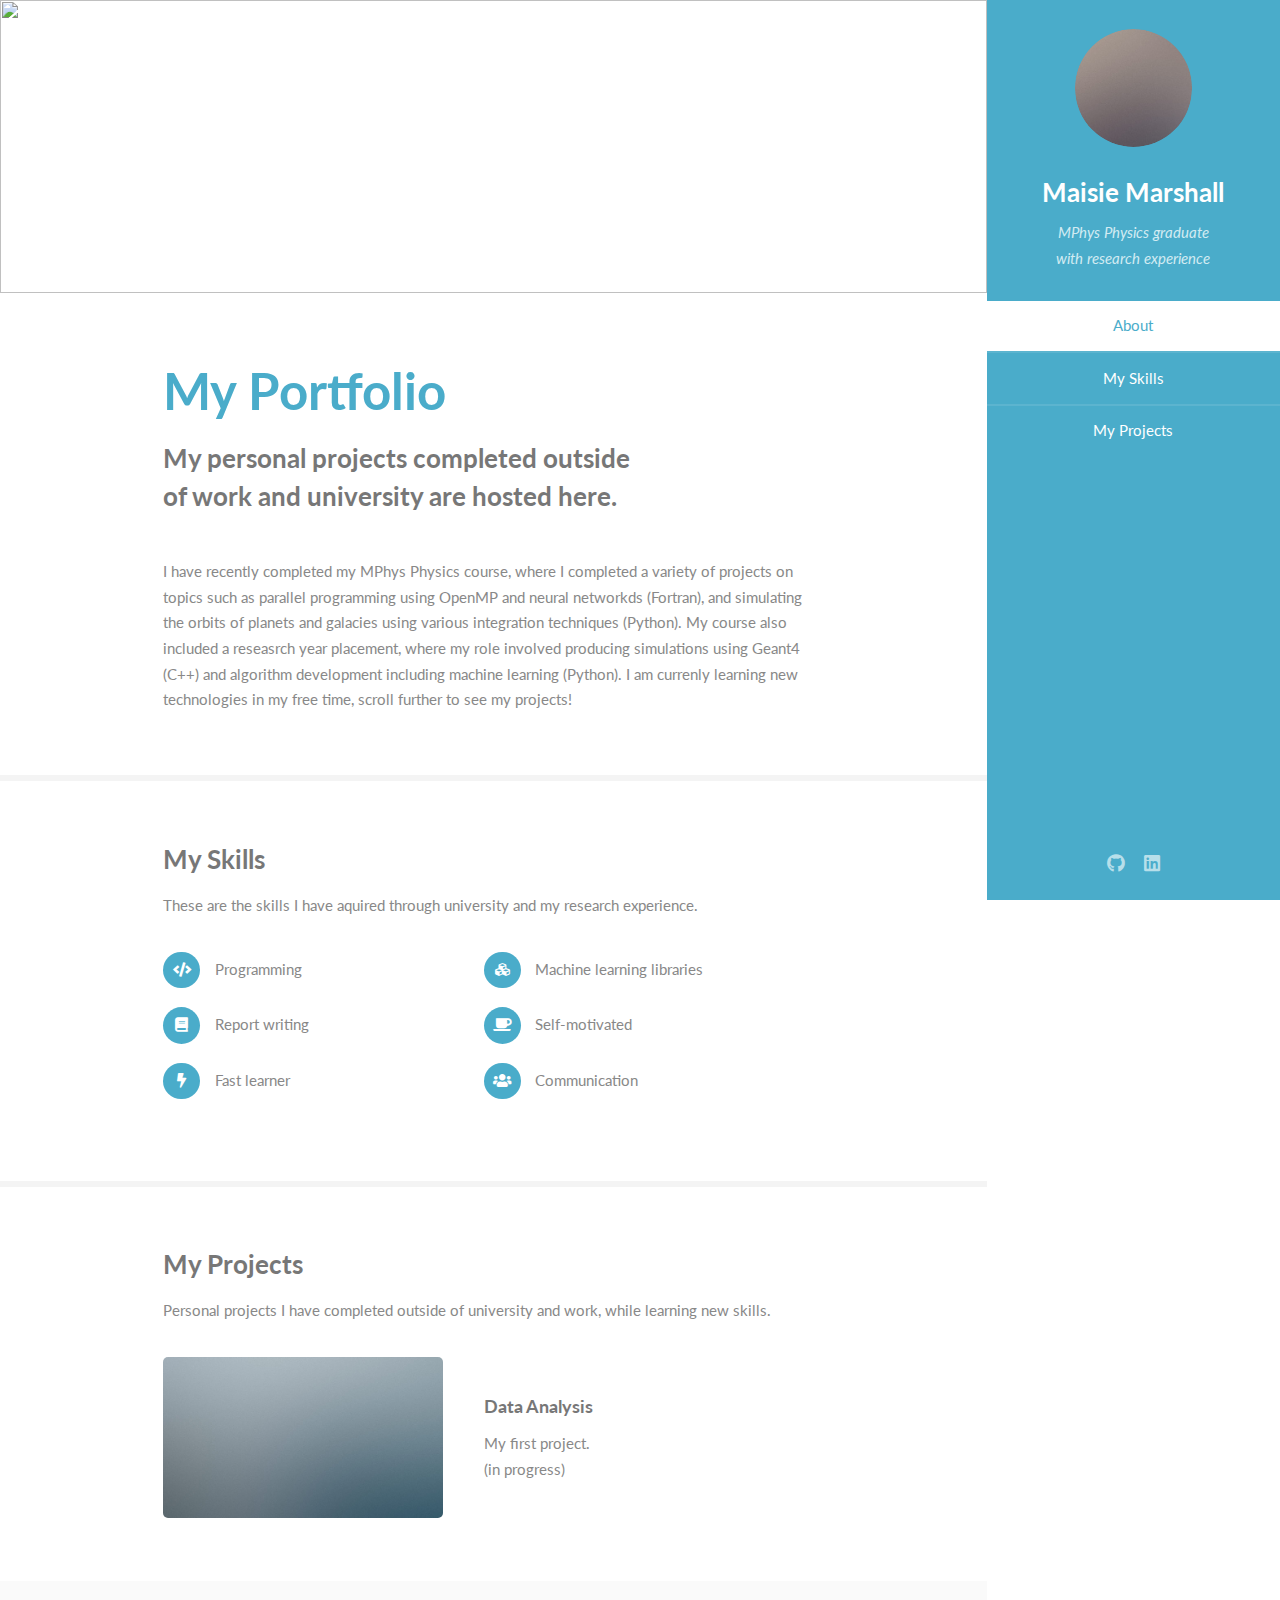
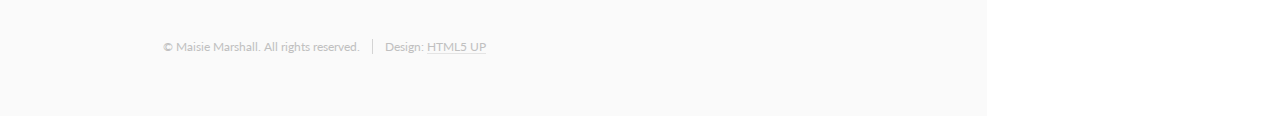
==== commit e7b2eb04: "Added first project" ====
--- a/index.html
+++ b/index.html
@@ -18,7 +18,7 @@
 				<header>
 					<span class="image avatar"><img src="images/avatar.jpg" alt="" /></span>
 					<h1 id="logo"><a href="#">Maisie Marshall</a></h1>
-					<p>Final year MPhys Physics student<br />
+					<p>MPhys Physics graduate<br />
 					with research experience</p>
 				</header>
 				<nav id="nav">
@@ -59,10 +59,10 @@
 								<div class="container">
 									<header class="major">
 										<h2>My Portfolio</h2>
-										<p>Just an incredibly simple responsive site<br />
-										template freebie by <a href="http://html5up.net">HTML5 UP</a>.</p>
+										<p>My personal projects completed outside<br />
+										of work and university are hosted here.</p>
 									</header>
-									<p>Faucibus sed lobortis aliquam lorem blandit. Lorem eu nunc metus col. Commodo id in arcu ante lorem ipsum sed accumsan erat praesent faucibus commodo ac mi lacus. Adipiscing mi ac commodo. Vis aliquet tortor ultricies non ante erat nunc integer eu ante ornare amet commetus vestibulum blandit integer in curae ac faucibus integer non. Adipiscing cubilia elementum.</p>
+									<p>I have recently completed my MPhys Physics course, where I completed a variety of projects on topics such as parallel programming using OpenMP and neural networkds (Fortran), and simulating the orbits of planets and galacies using various integration techniques (Python). My course also included a reseasrch year placement, where my role involved producing simulations using Geant4 (C++) and algorithm development including machine learning (Python). I am currenly learning new technologies in my free time, scroll further to see my projects!</p>
 								</div>
 							</section>
 
@@ -70,14 +70,14 @@
 							<section id="two">
 								<div class="container">
 									<h3>My Skills</h3>
-									<p>Integer eu ante ornare amet commetus vestibulum blandit integer in curae ac faucibus integer non. Adipiscing cubilia elementum integer lorem ipsum dolor sit amet.</p>
+									<p>These are the skills I have aquired through university and my research experience.</p>
 									<ul class="feature-icons">
-										<li class="icon solid fa-code">Write all the code</li>
-										<li class="icon solid fa-cubes">Stack small boxes</li>
-										<li class="icon solid fa-book">Read books and stuff</li>
-										<li class="icon solid fa-coffee">Drink much coffee</li>
-										<li class="icon solid fa-bolt">Lightning bolt</li>
-										<li class="icon solid fa-users">Shadow clone technique</li>
+										<li class="icon solid fa-code">Programming</li>
+										<li class="icon solid fa-cubes">Machine learning libraries</li>
+										<li class="icon solid fa-book">Report writing</li>
+										<li class="icon solid fa-coffee">Self-motivated</li>
+										<li class="icon solid fa-bolt">Fast learner</li>
+										<li class="icon solid fa-users">Communication</li>
 									</ul>
 								</div>
 							</section>
@@ -86,15 +86,17 @@
 							<section id="three">
 								<div class="container">
 									<h3>My Projects</h3>
-									<p>Integer eu ante ornare amet commetus vestibulum blandit integer in curae ac faucibus integer non. Adipiscing cubilia elementum integer. Integer eu ante ornare amet commetus.</p>
+									<p>Personal projects I have completed outside of university and work, while learning new skills.</p>
 									<div class="features">
 										<article>
 											<a href="project1.html" class="image"><img src="images/pic01.jpg" alt="" /></a>
 											<div class="inner">
-												<h4>Project 1</h4>
-												<p>Integer eu ante ornare amet commetus vestibulum blandit integer in curae ac faucibus integer adipiscing ornare amet.</p>
+												<h4>Data Analysis</h4>
+												<p>My first project. <br />
+													(in progress)</p>
 											</div>
 										</article>
+										<!--
 										<article>
 											<a href="#" class="image"><img src="images/pic02.jpg" alt="" /></a>
 											<div class="inner">
@@ -109,6 +111,7 @@
 												<p>Integer eu ante ornare amet commetus vestibulum blandit integer in curae ac faucibus integer adipiscing ornare amet.</p>
 											</div>
 										</article>
+									-->
 									</div>
 								</div>
 							</section>
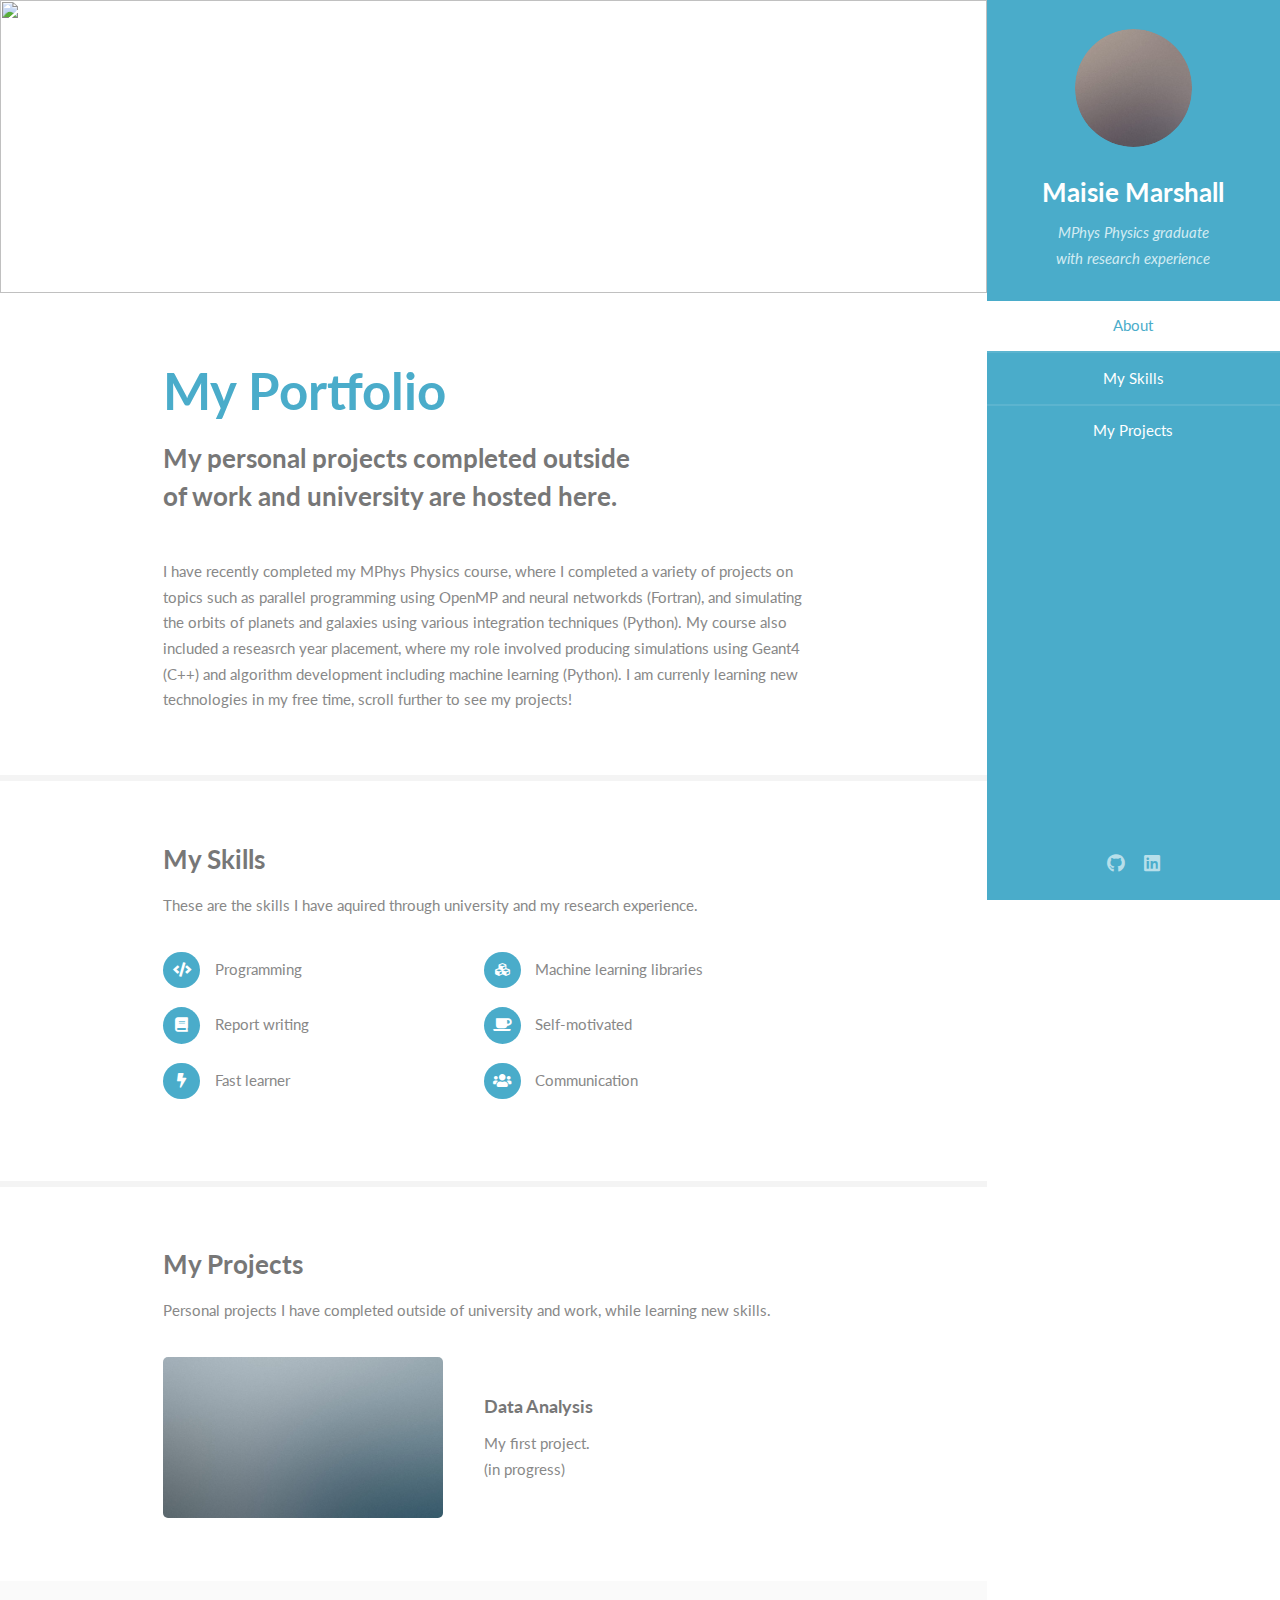
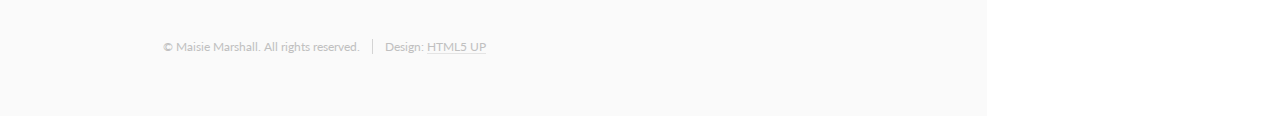
==== commit 677da524: "Update index.html" ====
--- a/index.html
+++ b/index.html
@@ -62,7 +62,7 @@
 										<p>My personal projects completed outside<br />
 										of work and university are hosted here.</p>
 									</header>
-									<p>I have recently completed my MPhys Physics course, where I completed a variety of projects on topics such as parallel programming using OpenMP and neural networkds (Fortran), and simulating the orbits of planets and galacies using various integration techniques (Python). My course also included a reseasrch year placement, where my role involved producing simulations using Geant4 (C++) and algorithm development including machine learning (Python). I am currenly learning new technologies in my free time, scroll further to see my projects!</p>
+									<p>I have recently completed my MPhys Physics course, where I completed a variety of projects on topics such as parallel programming using OpenMP and neural networkds (Fortran), and simulating the orbits of planets and galaxies using various integration techniques (Python). My course also included a reseasrch year placement, where my role involved producing simulations using Geant4 (C++) and algorithm development including machine learning (Python). I am currenly learning new technologies in my free time, scroll further to see my projects!</p>
 								</div>
 							</section>
 
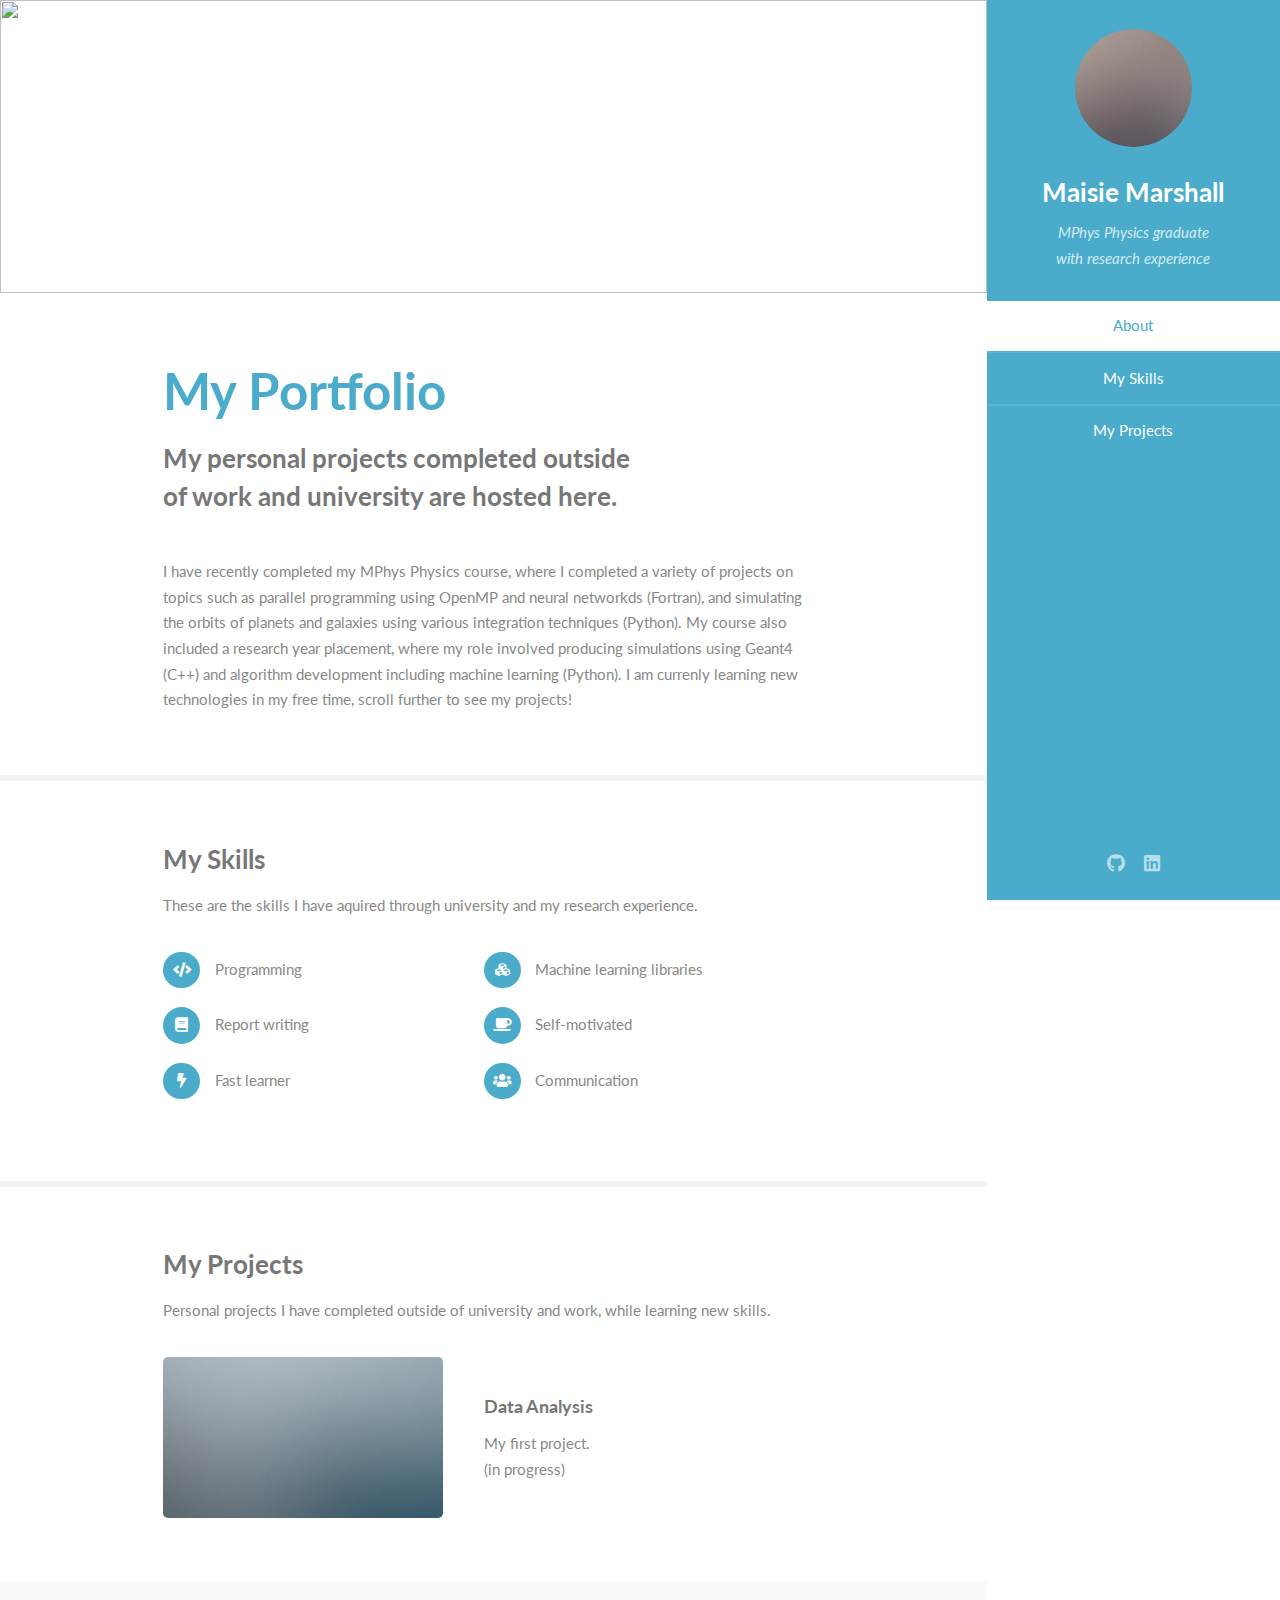
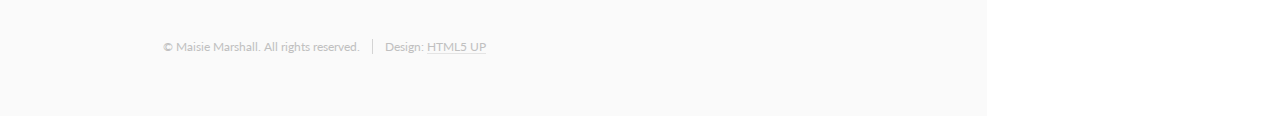
==== commit e62a5e31: "Update index.html" ====
--- a/index.html
+++ b/index.html
@@ -62,7 +62,7 @@
 										<p>My personal projects completed outside<br />
 										of work and university are hosted here.</p>
 									</header>
-									<p>I have recently completed my MPhys Physics course, where I completed a variety of projects on topics such as parallel programming using OpenMP and neural networkds (Fortran), and simulating the orbits of planets and galaxies using various integration techniques (Python). My course also included a reseasrch year placement, where my role involved producing simulations using Geant4 (C++) and algorithm development including machine learning (Python). I am currenly learning new technologies in my free time, scroll further to see my projects!</p>
+									<p>I have recently completed my MPhys Physics course, where I completed a variety of projects on topics such as parallel programming using OpenMP and neural networkds (Fortran), and simulating the orbits of planets and galaxies using various integration techniques (Python). My course also included a research year placement, where my role involved producing simulations using Geant4 (C++) and algorithm development including machine learning (Python). I am currenly learning new technologies in my free time, scroll further to see my projects!</p>
 								</div>
 							</section>
 
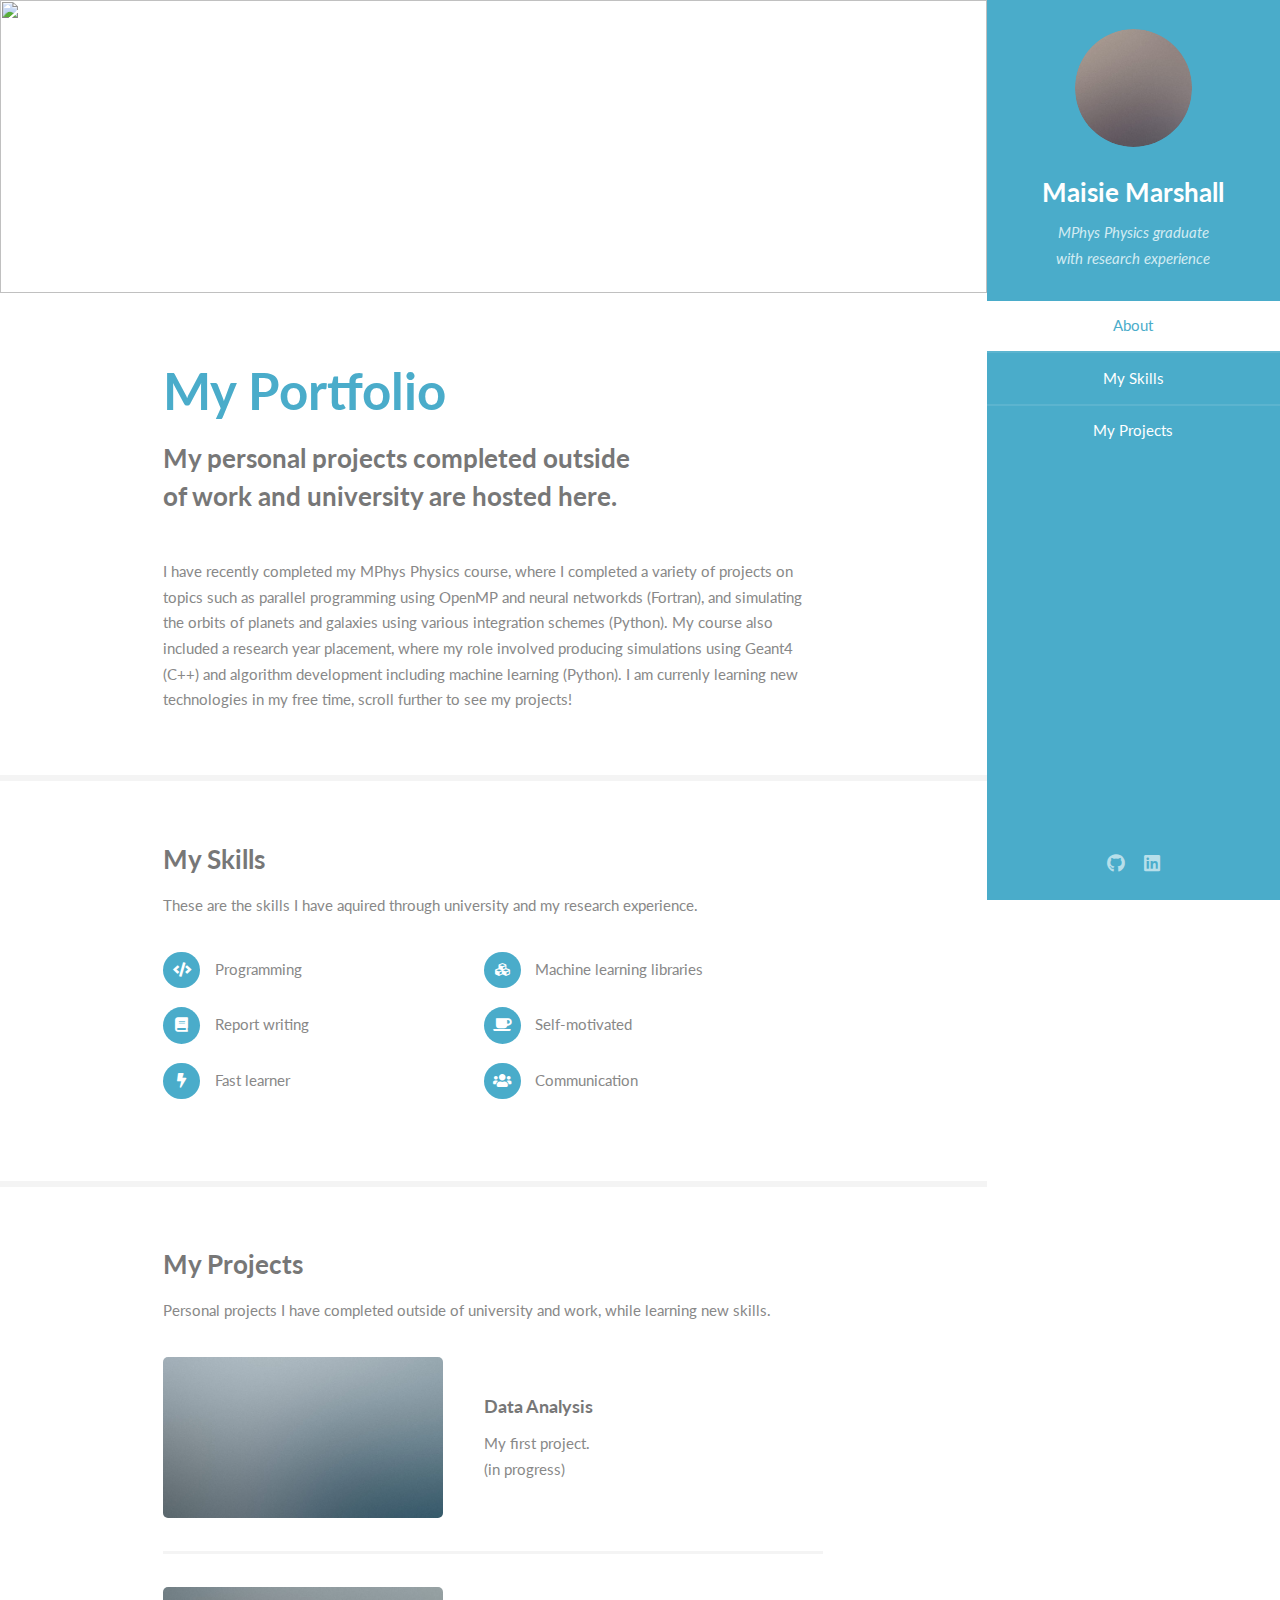
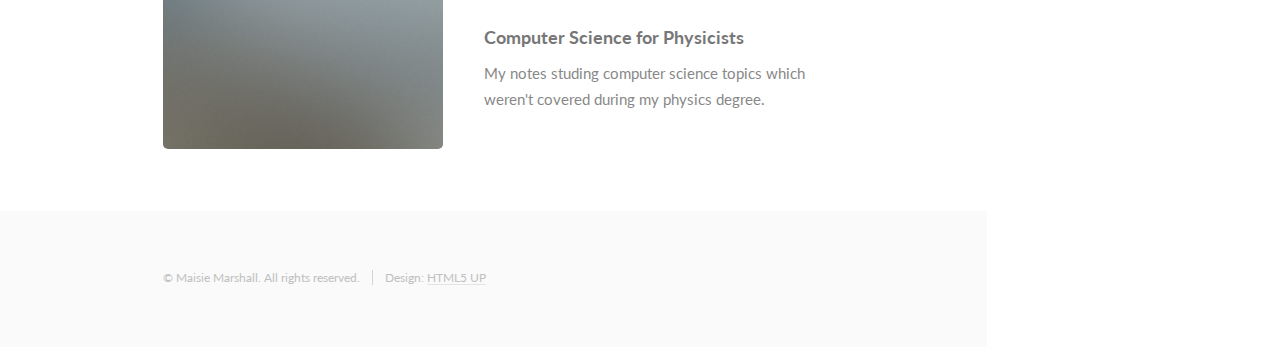
==== commit 1c3ce88d: "Added second project" ====
--- a/index.html
+++ b/index.html
@@ -62,7 +62,7 @@
 										<p>My personal projects completed outside<br />
 										of work and university are hosted here.</p>
 									</header>
-									<p>I have recently completed my MPhys Physics course, where I completed a variety of projects on topics such as parallel programming using OpenMP and neural networkds (Fortran), and simulating the orbits of planets and galaxies using various integration techniques (Python). My course also included a research year placement, where my role involved producing simulations using Geant4 (C++) and algorithm development including machine learning (Python). I am currenly learning new technologies in my free time, scroll further to see my projects!</p>
+									<p>I have recently completed my MPhys Physics course, where I completed a variety of projects on topics such as parallel programming using OpenMP and neural networkds (Fortran), and simulating the orbits of planets and galaxies using various integration schemes (Python). My course also included a research year placement, where my role involved producing simulations using Geant4 (C++) and algorithm development including machine learning (Python). I am currenly learning new technologies in my free time, scroll further to see my projects!</p>
 								</div>
 							</section>
 
@@ -96,14 +96,14 @@
 													(in progress)</p>
 											</div>
 										</article>
+										<article>
+											<a href="project2.html" class="image"><img src="images/pic02.jpg" alt="" /></a>
+											<div class="inner">
+												<h4>Computer Science for Physicists</h4>
+												<p>My notes studing computer science topics which weren't covered during my physics degree.</p>
+											</div>
+										</article>
 										<!--
-										<article>
-											<a href="#" class="image"><img src="images/pic02.jpg" alt="" /></a>
-											<div class="inner">
-												<h4>Terraformed a small moon</h4>
-												<p>Integer eu ante ornare amet commetus vestibulum blandit integer in curae ac faucibus integer adipiscing ornare amet.</p>
-											</div>
-										</article>
 										<article>
 											<a href="#" class="image"><img src="images/pic03.jpg" alt="" /></a>
 											<div class="inner">
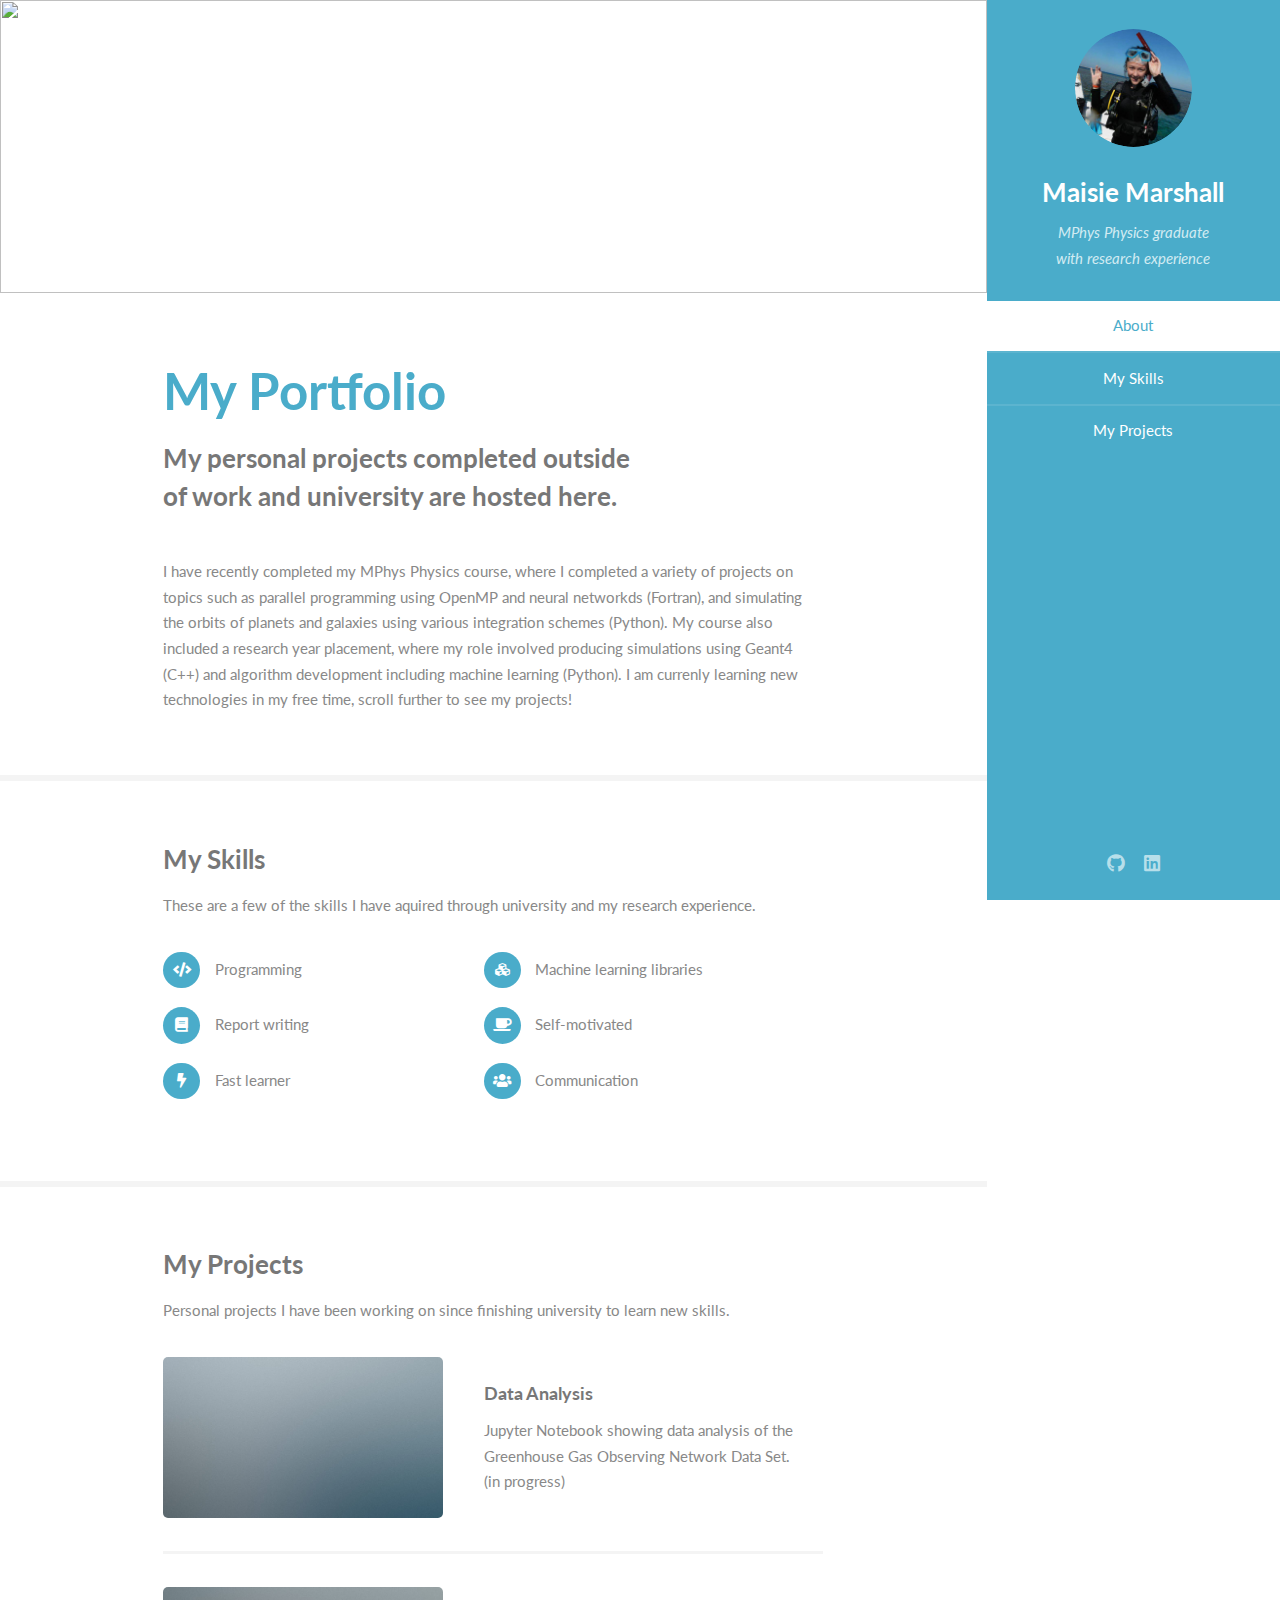
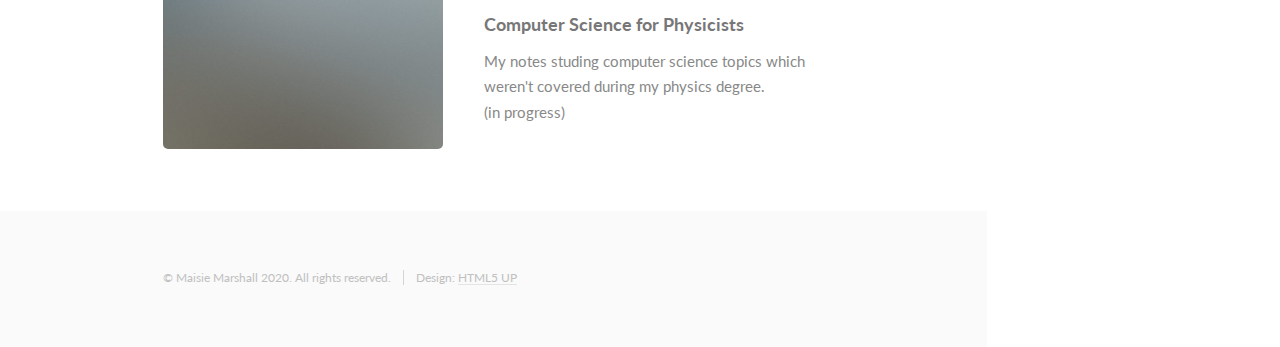
==== commit 8841c7e0: "Added Jupyter notebook link and changed avatar" ====
--- a/index.html
+++ b/index.html
@@ -70,7 +70,7 @@
 							<section id="two">
 								<div class="container">
 									<h3>My Skills</h3>
-									<p>These are the skills I have aquired through university and my research experience.</p>
+									<p>These are a few of the skills I have aquired through university and my research experience.</p>
 									<ul class="feature-icons">
 										<li class="icon solid fa-code">Programming</li>
 										<li class="icon solid fa-cubes">Machine learning libraries</li>
@@ -86,13 +86,13 @@
 							<section id="three">
 								<div class="container">
 									<h3>My Projects</h3>
-									<p>Personal projects I have completed outside of university and work, while learning new skills.</p>
+									<p>Personal projects I have been working on since finishing university to learn new skills.</p>
 									<div class="features">
 										<article>
 											<a href="project1.html" class="image"><img src="images/pic01.jpg" alt="" /></a>
 											<div class="inner">
 												<h4>Data Analysis</h4>
-												<p>My first project. <br />
+												<p>Jupyter Notebook showing data analysis of the Greenhouse Gas Observing Network Data Set. <br />
 													(in progress)</p>
 											</div>
 										</article>
@@ -100,7 +100,8 @@
 											<a href="project2.html" class="image"><img src="images/pic02.jpg" alt="" /></a>
 											<div class="inner">
 												<h4>Computer Science for Physicists</h4>
-												<p>My notes studing computer science topics which weren't covered during my physics degree.</p>
+												<p>My notes studing computer science topics which weren't covered during my physics degree. <br />
+												(in progress)</p>
 											</div>
 										</article>
 										<!--
@@ -477,7 +478,7 @@
 					<section id="footer">
 						<div class="container">
 							<ul class="copyright">
-								<li>&copy; Maisie Marshall. All rights reserved.</li><li>Design: <a href="http://html5up.net">HTML5 UP</a></li>
+								<li>&copy; Maisie Marshall 2020. All rights reserved.</li><li>Design: <a href="http://html5up.net">HTML5 UP</a></li>
 							</ul>
 						</div>
 					</section>
